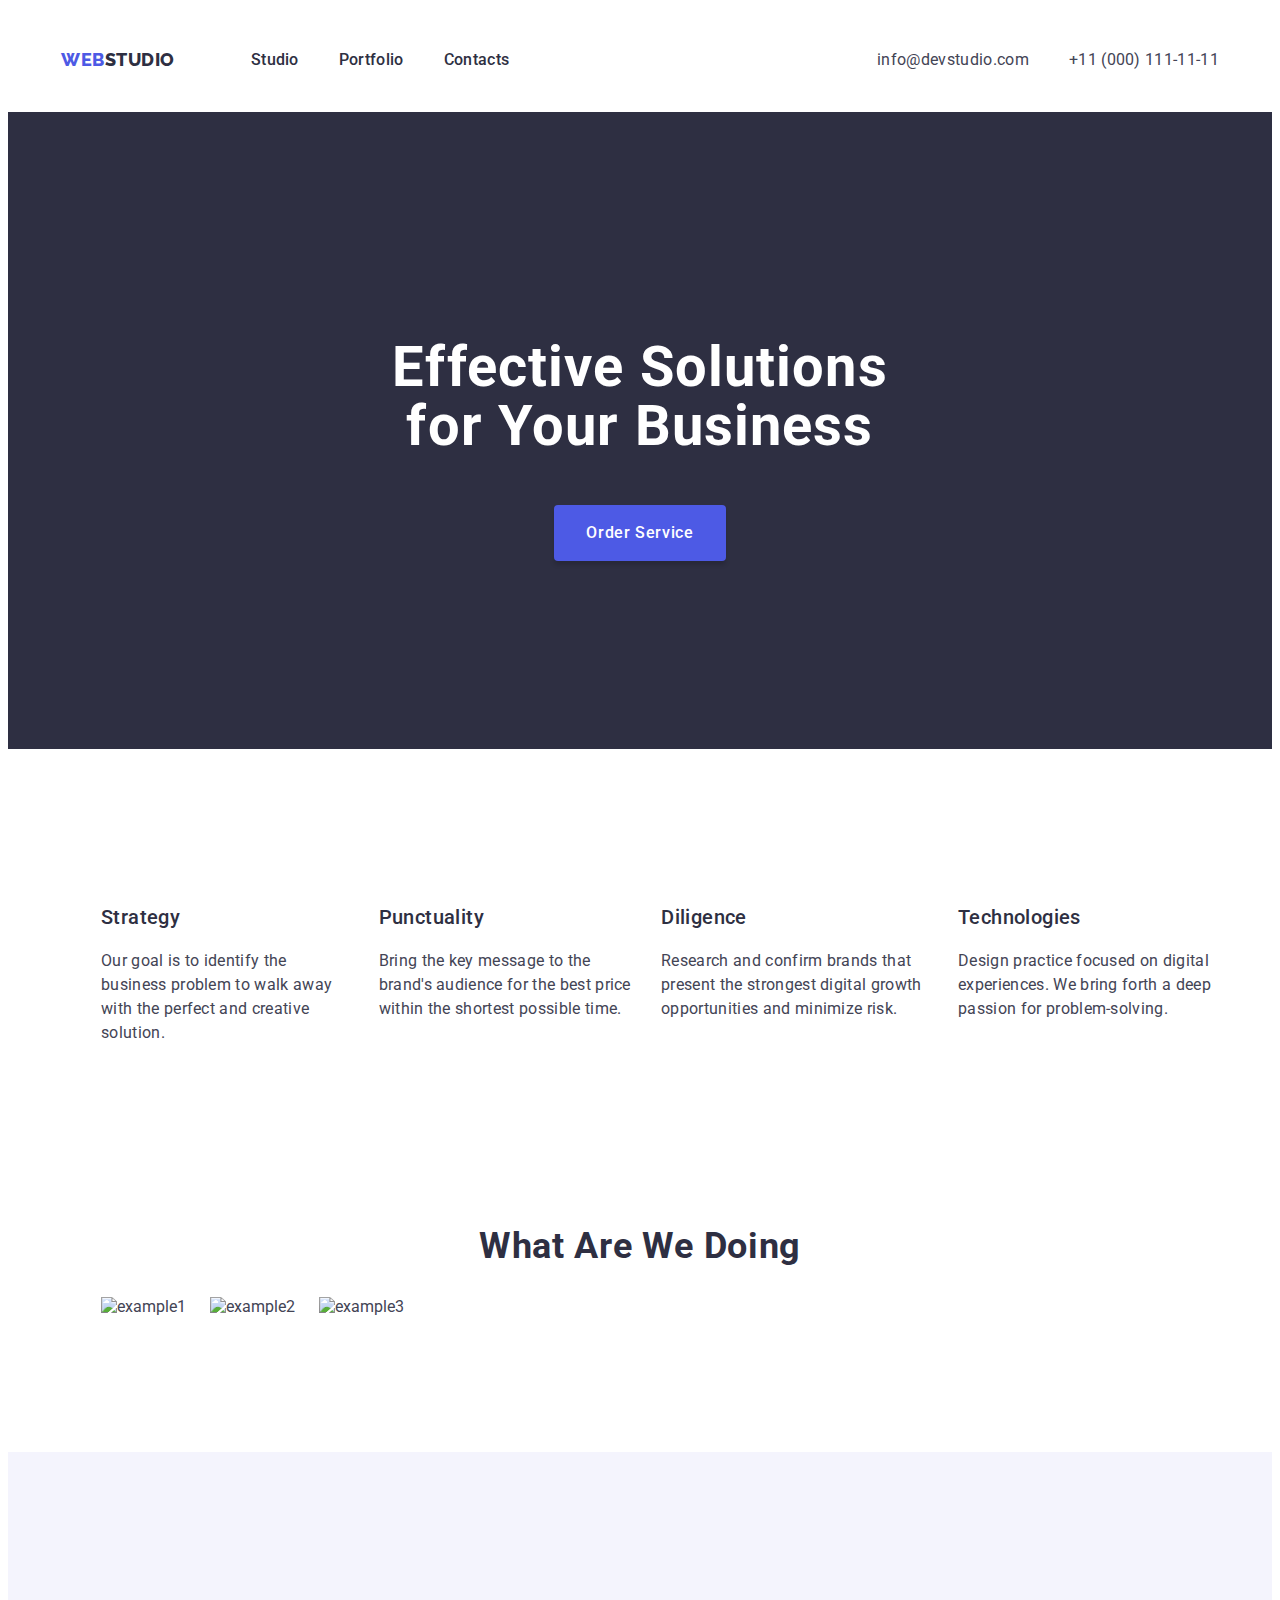
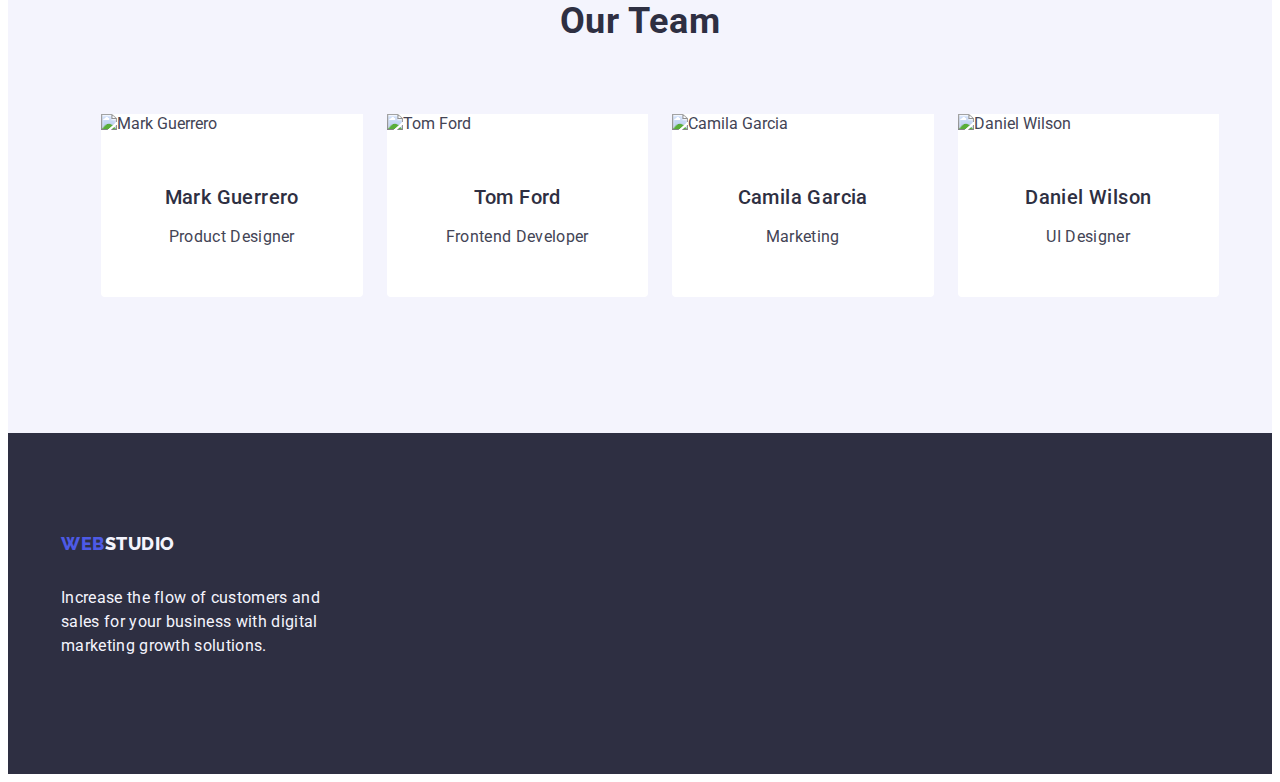
==== index.html @ dcbc28d4 "upd" ====
<!DOCTYPE html>
<html lang="en">
  <head>
    <meta charset="UTF-8" />
    <meta http-equiv="X-UA-Compatible" content="IE=edge" />
    <meta name="viewport" content="width=device-width, initial-scale=1.0" />
    <title>WebStudio</title>
    <link rel="preconnect" href="https://fonts.googleapis.com" />
    <link rel="preconnect" href="https://fonts.gstatic.com" crossorigin />
    <link
      href="https://fonts.googleapis.com/css2?family=Raleway:wght@800&family=Roboto:wght@400;500;700;900&display=swap"
      rel="stylesheet"
    />
     <link
      rel="stylesheet"
      href="https://cdnjs.cloudflare.com/ajax/libs/modern-normalize/1.1.0/modern-normalize.min.css"
      integrity="sha512-wpPYUAdjBVSE4KJnH1VR1HeZfpl1ub8YT/NKx4PuQ5NmX2tKuGu6U/JRp5y+Y8XG2tV+wKQpNHVUX03MfMFn9Q=="
      crossorigin="anonymous"
      referrerpolicy="no-referrer" />
    <link rel="stylesheet" href="./css/styles.css" />
  </head>
  <body>
    <!-- Header section -->
    <header class="header">
      <div class="header-container container">
        <nav class="nav-container">
          <a href="./index.html" class="link-logo link"
            >Web<span class="link-title-primary">Studio</span></a
          >
          <ul class="list">
            <li><a href="./index.html" class="nav-item link">Studio</a></li>
            <li>
              <a href="./portfolio.html" class="nav-item link">Portfolio</a>
            </li>
            <li><a href="" class="nav-item link">Contacts</a></li>
          </ul>
        </nav>
        <address class="contact-info">
          <ul class="contact-container list">
            <li>
              <a href="mailto:info@devstudio.com" class="contact link"
                >info@devstudio.com</a
              >
            </li>
            <li>
              <a href="tel:+110001111111" class="contact link"
                >+11 (000) 111-11-11</a
              >
            </li>
          </ul>
        </address>
      </div>
    </header>
    <!-- Main -->
    <main>
      <!-- Hero section -->
      <section class="hero-section section">
        <div class="container">
          <h1 class="main-title">Effective Solutions for Your Business</h1>
          <button type="button" class="order-button">Order Service</button>
        </div>
      </section>
      <!-- Services section -->
      <section class="services-section">
        <div class="container">
          <h2 hidden class="hidden-title">Services</h2>
        <ul class="list-services list">
          <li>
            <h3 class="serv-title">Strategy</h3>
            <p class="serv-desc">
              Our goal is to identify the business problem to walk away with the
              perfect and creative solution.
            </p>
          </li>
          <li>
            <h3 class="serv-title">Punctuality</h3>
            <p class="serv-desc">
              Bring the key message to the brand's audience for the best price
              within the shortest possible time.
            </p>
          </li>
          <li>
            <h3 class="serv-title">Diligence</h3>
            <p class="serv-desc">
              Research and confirm brands that present the strongest digital
              growth opportunities and minimize risk.
            </p>
          </li>
          <li>
            <h3 class="serv-title">Technologies</h3>
            <p class="serv-desc">
              Design practice focused on digital experiences. We bring forth a
              deep passion for problem-solving.
            </p>
          </li>
        </ul>
        </div>
      </section>
      <!-- Services examples -->
      <section class="examples-section">
        <div class="container">
          <h2 class="title-examples">What are we doing</h2>
        <ul class="list-examples list">
          <li>
            <img src="./images/img1.jpg" alt="example1" width="360" />
          </li>
          <li>
            <img src="./images/img2.jpg" alt="example2" width="360" />
          </li>
          <li>
            <img src="./images/img3.jpg" alt="example3" width="360" />
          </li>
        </ul>
        </div>
      </section>
      <!-- Team -->
      <section class="team-section">
        <div class="container">
          <h2 class="title-team">Our Team</h2>
        <ul class="list-team list">
          <li class="team-frame">
            <img src="./images/team-1.jpg" alt="Mark Guerrero" width="264" />
            <div class="emp-desc">
              <h3 class="employee-name">Mark Guerrero</h3>
            <p class="duty">Product Designer</p>
            </div>
          </li>
          <li class="team-frame">
            <img src="./images/team-2.jpg" alt="Tom Ford" width="264" />
            <div class="emp-desc">
              <h3 class="employee-name">Tom Ford</h3>
            <p class="duty">Frontend Developer</p>
            </div>
          </li>
          <li class="team-frame">
            <img src="./images/team3.jpg" alt="Camila Garcia" width="264" />
            <div class="emp-desc">
              <h3 class="employee-name">Camila Garcia</h3>
            <p class="duty">Marketing</p>
            </div>
          </li>
          <li class="team-frame">
            <img src="./images/team4.jpg" alt="Daniel Wilson" width="264" />
            <div class="emp-desc">
              <h3 class="employee-name">Daniel Wilson</h3>
            <p class="duty">UI Designer</p>
            </div>
          </li>
        </ul>
        </div>
        
      </section>
    </main>
    <!-- Footer -->
    <footer class="footer">
      <div class="container">
        <a href="./index.html" class="link-logo link footer-link"
        >Web<span class="link-title-secondary">Studio</span></a
      >
      <p class="footer-text">
        Increase the flow of customers and sales for your business with digital
        marketing growth solutions.
      </p>
      </div>
    </footer>
  </body>
</html>
---- css/styles.css ----
:root {
    --color-iris: #4d5ae5;
    --color-ocean: #404bbf;
    --color-navy-blue: #2e2f42;
    --color-green: #31d0aa;
    --color-slate: #434455;
    --color-light-slate: #8e8f99;
    --color-cornflower: #e7e9fc;
    --color-cloud: #f4f4fd;
    --color-navy-blue-modal: #2e2f42;
    --color-grey: #2e2f42;
    --color-white: #ffffff;
    --color-dairy: #fcfcfc;
}

body {
    font-size: 16px;
    font-family: "Roboto", sans-serif;
    background-color: var(--color-white);
    color: var(--color-slate);
}
.container{
    max-width: 1158px;
    margin: 0 auto;
    padding: 0 15px;
}
/* Header section */

.header {
    background-color: var(--color-white);
}
.header-container{
    display: flex;
    align-items: center;
}
.nav-container{
    display: flex;
    justify-content: center;
    align-items: center;
    margin-right: auto;
}
.nav-container .list{
    gap: 40px;
    display: flex;
    padding: 24px 0;
}
.contact-container{
    gap: 40px;
    display: flex;
}
/* Logo */
.link-logo {
    font-family: "Raleway", sans-serif;
    font-weight: 800;
    font-size: 18px;
    line-height: 1.17;
    letter-spacing: 0.03em;
    text-transform: uppercase;
    text-decoration: none;
    color: var(--color-iris);
    margin-right: 76px;
}

.link-title-primary {
    color: var(--color-navy-blue);
}

/* Navigation */

.list {
    list-style: none;
}
.nav-item {
    font-weight: 500;
    font-size: 16px;
    line-height: 1.5;
    letter-spacing: 0.02em;
    color: var(--color-navy-blue);
}
.link{
    text-decoration: none;    
}    
.link:hover, .link:focus {
    color: var(--color-ocean);
}

/* Contacts */

.contact-info {
    font-style: normal;
}

.contact {
    font-weight: 400;
    text-decoration: none;
    line-height: 1.5;
    letter-spacing: 0.02em;
    color: var(--color-slate);
}

.contact:hover {
    color: var(--color-ocean);
}

.contact:focus {
    color: var(--color-ocean);
}

/* Hero section  */
.section{

}
.hero-section {
    background-color: var(--color-navy-blue);
    padding: 188px 0;
    display: flex;
}

.order-button {
    font-family: "Roboto", sans-serif;
    font-weight: 500;
    font-size: 16px;
    line-height: 1.5;
    letter-spacing: 0.04em;
    background: var(--color-iris);
    box-shadow: 0px 4px 4px rgba(0, 0, 0, 0.15);
    border-radius: 4px;
    color: var(--color-white);
    display: block;
    min-width: 169px;
    height: 56px;
    border: none;
    padding: 16px 32px;
    margin-right: auto;
    margin-left: auto;
}

.order-button:hover, .order-button:focus{
    background: var(--color-ocean);
    box-shadow: 0px 4px 4px rgba(0, 0, 0, 0.15);
}

.main-title {
    font-weight: 700;
    font-size: 56px;
    line-height: 1.07;
    letter-spacing: 0.02em;
    color: var(--color-white);
    text-align: center;
    max-width: 496px;
    margin-bottom: 48px;
    text-align: center;
}

/* Services */
.hidden-title{
    position: absolute;
    width: 1px;
    height: 1px;
    margin: -1px;
    border: 0;
    padding: 0;
    white-space: nowrap;
    clip-path: inset(100%);
    clip: rect(0 0 0 0);
    overflow: hidden;
}
.list-services {
    list-style: none;
    display: flex;
    gap: 24px;
}

.serv-desc {
    font-weight: 400;
    font-size: 16px;
    line-height: 1.5;
    letter-spacing: 0.02em;
    color: var(--color-slate);
}

.serv-title {
    font-weight: 500;
    font-size: 20px;
    line-height: 1.2;
    letter-spacing: 0.02em;
    color: var(--color-navy-blue);
}

/* Services example */

.list-examples {
    list-style: none;
    display: flex;
    gap: 24px;
}
.services-section{
    padding: 120px 0;
}
.title-examples {
    font-weight: 700;
    font-size: 36px;
    line-height: 1.11;
    letter-spacing: 0.02em;
    text-transform: capitalize;
    color: var(--color-navy-blue);
    text-align: center;
}
.examples-section{
    padding-bottom: 120px;
}
/* Team */

.team-section {
    background-color: var(--color-cloud);
    padding: 120px 0;
}

.title-team {
    font-weight: 700;
    font-size: 36px;
    line-height: 1.11;
    letter-spacing: 0.02em;
    text-transform: capitalize;
    color: var(--color-navy-blue);
    text-align: center;
    margin-bottom: 72px;
}
.emp-desc {
    padding: 32px 16px;
}
.employee-name {
    font-weight: 500;
    font-size: 20px;
    line-height: 1.2;
    letter-spacing: 0.02em;
    color: var(--color-navy-blue);
    text-align: center;
    margin-bottom: 8px;
}

.duty {
    font-weight: 400;
    font-size: 16px;
    line-height: 1.5;
    letter-spacing: 0.02em;
    color: var(--color-slate);
    text-align: center;
}

.list-team {
    list-style: none;
    display: flex;
    gap: 24px;
}

.team-frame {
    background-color: var(--color-white);
    flex-basis: calc((100% - 3 * 24px) / 4);
    border-radius: 0 0 4px 4px;
}

/* Footer */

.footer {
    background-color: var(--color-navy-blue);
    padding: 100px 0;
}

.link-title-secondary {
    color: var(--color-cloud);
}

.footer-text {
    font-size: 16px;
    line-height: 1.5;
    letter-spacing: 0.02em;
    color: var(--color-cloud);
    width: 264px;
}
.footer-link{
    display: inline-block;
    margin-bottom: 16px;
    margin-right: 0;
}
/* Portfolio */

/* Buttons */
.filter-button {
    font-family: "Roboto", sans-serif;
    background-color: var(--color-cloud);
    font-weight: 500;
    font-size: 16px;
    line-height: 1.5;
    letter-spacing: 0.04em;
    color: var(--color-iris);
    cursor: pointer;
}

.filter-button:hover, .filter-button:focus {
    background: var(--color-ocean);
    box-shadow: 0px 4px 4px rgba(0, 0, 0, 0.15);
    color: var(--color-white);
}

/* Examples portfolio */


.serv-ex-title {
    font-weight: 500;
    font-size: 20px;
    line-height: 1.2;
    letter-spacing: 0.02em;
    color: var(--color-navy-blue);
}

.serv-ex-desc {
    font-weight: 400;
    font-size: 16px;
    line-height: 1.5;
    letter-spacing: 0.02em;
    color: var(--color-slate);
}

.link-project {
    text-decoration: none;
}
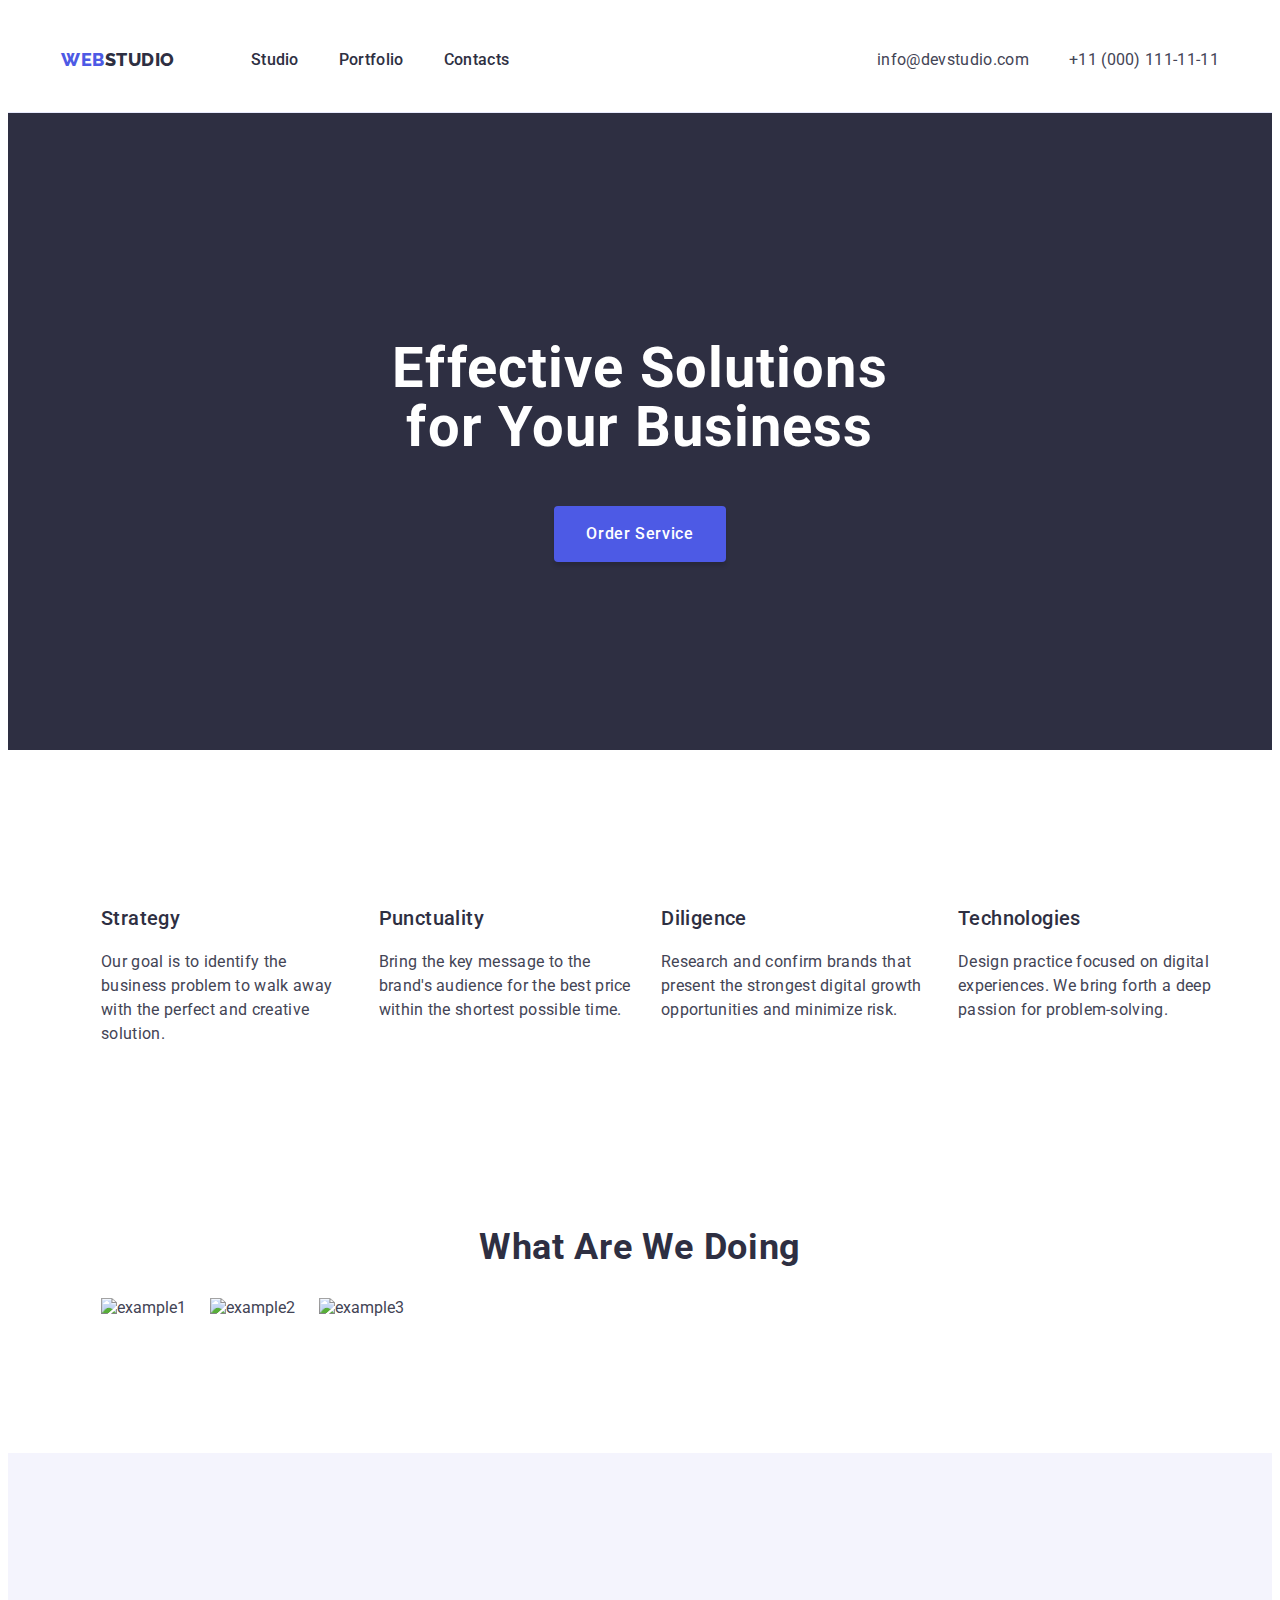
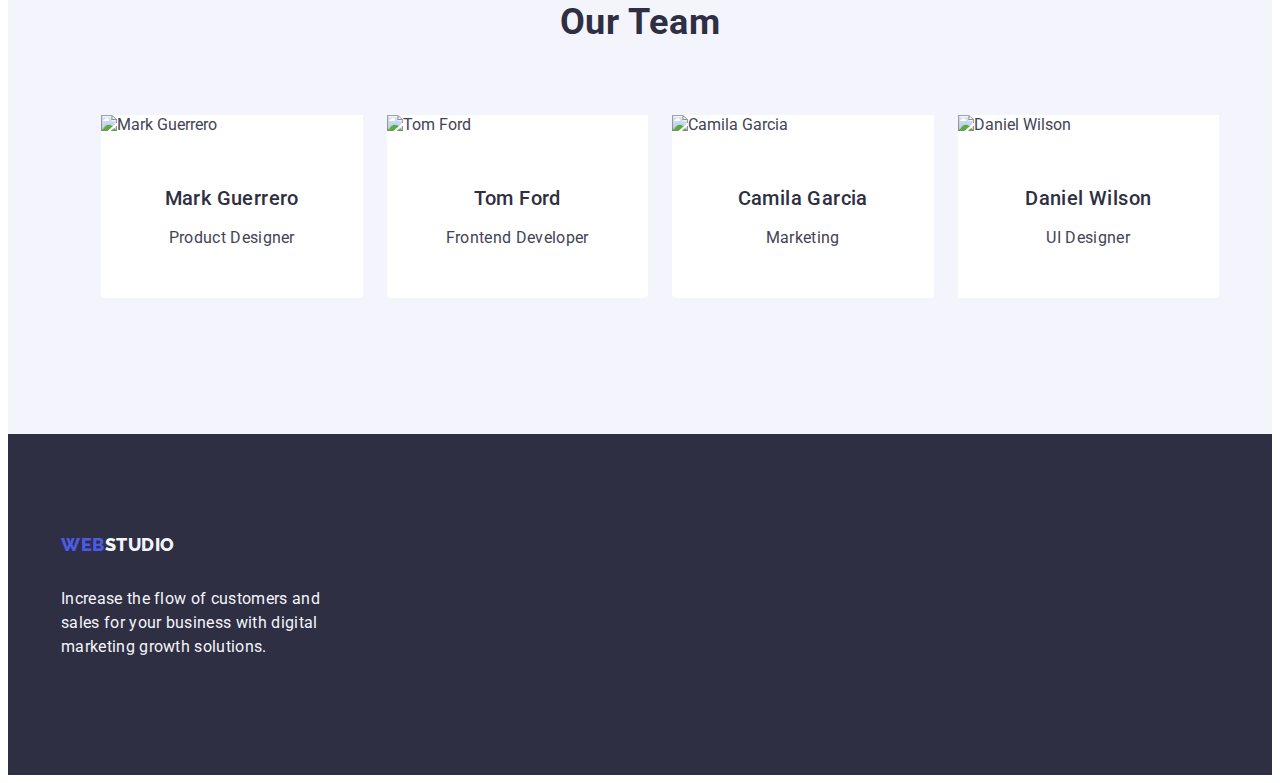
==== commit 02beb67f: "upd" ====
--- a/index.html
+++ b/index.html
@@ -11,12 +11,13 @@
       href="https://fonts.googleapis.com/css2?family=Raleway:wght@800&family=Roboto:wght@400;500;700;900&display=swap"
       rel="stylesheet"
     />
-     <link
+    <link
       rel="stylesheet"
       href="https://cdnjs.cloudflare.com/ajax/libs/modern-normalize/1.1.0/modern-normalize.min.css"
       integrity="sha512-wpPYUAdjBVSE4KJnH1VR1HeZfpl1ub8YT/NKx4PuQ5NmX2tKuGu6U/JRp5y+Y8XG2tV+wKQpNHVUX03MfMFn9Q=="
       crossorigin="anonymous"
-      referrerpolicy="no-referrer" />
+      referrerpolicy="no-referrer"
+    />
     <link rel="stylesheet" href="./css/styles.css" />
   </head>
   <body>
@@ -64,103 +65,102 @@
       <section class="services-section">
         <div class="container">
           <h2 hidden class="hidden-title">Services</h2>
-        <ul class="list-services list">
-          <li>
-            <h3 class="serv-title">Strategy</h3>
-            <p class="serv-desc">
-              Our goal is to identify the business problem to walk away with the
-              perfect and creative solution.
-            </p>
-          </li>
-          <li>
-            <h3 class="serv-title">Punctuality</h3>
-            <p class="serv-desc">
-              Bring the key message to the brand's audience for the best price
-              within the shortest possible time.
-            </p>
-          </li>
-          <li>
-            <h3 class="serv-title">Diligence</h3>
-            <p class="serv-desc">
-              Research and confirm brands that present the strongest digital
-              growth opportunities and minimize risk.
-            </p>
-          </li>
-          <li>
-            <h3 class="serv-title">Technologies</h3>
-            <p class="serv-desc">
-              Design practice focused on digital experiences. We bring forth a
-              deep passion for problem-solving.
-            </p>
-          </li>
-        </ul>
+          <ul class="list-services list">
+            <li>
+              <h3 class="serv-title">Strategy</h3>
+              <p class="serv-desc">
+                Our goal is to identify the business problem to walk away with
+                the perfect and creative solution.
+              </p>
+            </li>
+            <li>
+              <h3 class="serv-title">Punctuality</h3>
+              <p class="serv-desc">
+                Bring the key message to the brand's audience for the best price
+                within the shortest possible time.
+              </p>
+            </li>
+            <li>
+              <h3 class="serv-title">Diligence</h3>
+              <p class="serv-desc">
+                Research and confirm brands that present the strongest digital
+                growth opportunities and minimize risk.
+              </p>
+            </li>
+            <li>
+              <h3 class="serv-title">Technologies</h3>
+              <p class="serv-desc">
+                Design practice focused on digital experiences. We bring forth a
+                deep passion for problem-solving.
+              </p>
+            </li>
+          </ul>
         </div>
       </section>
       <!-- Services examples -->
       <section class="examples-section">
         <div class="container">
           <h2 class="title-examples">What are we doing</h2>
-        <ul class="list-examples list">
-          <li>
-            <img src="./images/img1.jpg" alt="example1" width="360" />
-          </li>
-          <li>
-            <img src="./images/img2.jpg" alt="example2" width="360" />
-          </li>
-          <li>
-            <img src="./images/img3.jpg" alt="example3" width="360" />
-          </li>
-        </ul>
+          <ul class="list-examples list">
+            <li>
+              <img src="./images/img1.jpg" alt="example1" width="360" />
+            </li>
+            <li>
+              <img src="./images/img2.jpg" alt="example2" width="360" />
+            </li>
+            <li>
+              <img src="./images/img3.jpg" alt="example3" width="360" />
+            </li>
+          </ul>
         </div>
       </section>
       <!-- Team -->
       <section class="team-section">
         <div class="container">
           <h2 class="title-team">Our Team</h2>
-        <ul class="list-team list">
-          <li class="team-frame">
-            <img src="./images/team-1.jpg" alt="Mark Guerrero" width="264" />
-            <div class="emp-desc">
-              <h3 class="employee-name">Mark Guerrero</h3>
-            <p class="duty">Product Designer</p>
-            </div>
-          </li>
-          <li class="team-frame">
-            <img src="./images/team-2.jpg" alt="Tom Ford" width="264" />
-            <div class="emp-desc">
-              <h3 class="employee-name">Tom Ford</h3>
-            <p class="duty">Frontend Developer</p>
-            </div>
-          </li>
-          <li class="team-frame">
-            <img src="./images/team3.jpg" alt="Camila Garcia" width="264" />
-            <div class="emp-desc">
-              <h3 class="employee-name">Camila Garcia</h3>
-            <p class="duty">Marketing</p>
-            </div>
-          </li>
-          <li class="team-frame">
-            <img src="./images/team4.jpg" alt="Daniel Wilson" width="264" />
-            <div class="emp-desc">
-              <h3 class="employee-name">Daniel Wilson</h3>
-            <p class="duty">UI Designer</p>
-            </div>
-          </li>
-        </ul>
+          <ul class="list-team list">
+            <li class="team-frame">
+              <img src="./images/team-1.jpg" alt="Mark Guerrero" width="264" />
+              <div class="emp-desc">
+                <h3 class="employee-name">Mark Guerrero</h3>
+                <p class="duty">Product Designer</p>
+              </div>
+            </li>
+            <li class="team-frame">
+              <img src="./images/team-2.jpg" alt="Tom Ford" width="264" />
+              <div class="emp-desc">
+                <h3 class="employee-name">Tom Ford</h3>
+                <p class="duty">Frontend Developer</p>
+              </div>
+            </li>
+            <li class="team-frame">
+              <img src="./images/team3.jpg" alt="Camila Garcia" width="264" />
+              <div class="emp-desc">
+                <h3 class="employee-name">Camila Garcia</h3>
+                <p class="duty">Marketing</p>
+              </div>
+            </li>
+            <li class="team-frame">
+              <img src="./images/team4.jpg" alt="Daniel Wilson" width="264" />
+              <div class="emp-desc">
+                <h3 class="employee-name">Daniel Wilson</h3>
+                <p class="duty">UI Designer</p>
+              </div>
+            </li>
+          </ul>
         </div>
-        
       </section>
     </main>
     <!-- Footer -->
     <footer class="footer">
       <div class="container">
         <a href="./index.html" class="link-logo link footer-link"
-        >Web<span class="link-title-secondary">Studio</span></a
-      >
-      <p class="footer-text">
-        Increase the flow of customers and sales for your business with digital
-        marketing growth solutions.
-      </p>
+          >Web<span class="link-title-secondary">Studio</span></a
+        >
+        <p class="footer-text">
+          Increase the flow of customers and sales for your business with
+          digital marketing growth solutions.
+        </p>
       </div>
     </footer>
   </body>
--- a/css/styles.css
+++ b/css/styles.css
@@ -28,6 +28,7 @@
 
 .header {
     background-color: var(--color-white);
+    border-bottom: 1px solid var(--color-cornflower);
 }
 .header-container{
     display: flex;
@@ -285,6 +286,13 @@
 }
 /* Portfolio */
 
+.list-filter{
+    display: flex;
+    justify-content: center;
+    gap: 24px;
+    margin-bottom: 72px;
+}
+
 /* Buttons */
 .filter-button {
     font-family: "Roboto", sans-serif;
@@ -294,7 +302,9 @@
     line-height: 1.5;
     letter-spacing: 0.04em;
     color: var(--color-iris);
-    cursor: pointer;
+    padding: 12px 24px;
+    border: 1px solid var(--color-cornflower);
+    border-radius: 4px;
 }
 
 .filter-button:hover, .filter-button:focus {
@@ -304,7 +314,12 @@
 }
 
 /* Examples portfolio */
-
+.list-examples-d{
+    display: flex;
+    flex-wrap: wrap;
+    column-gap: 24px;
+    row-gap: 48px;
+}
 
 .serv-ex-title {
     font-weight: 500;
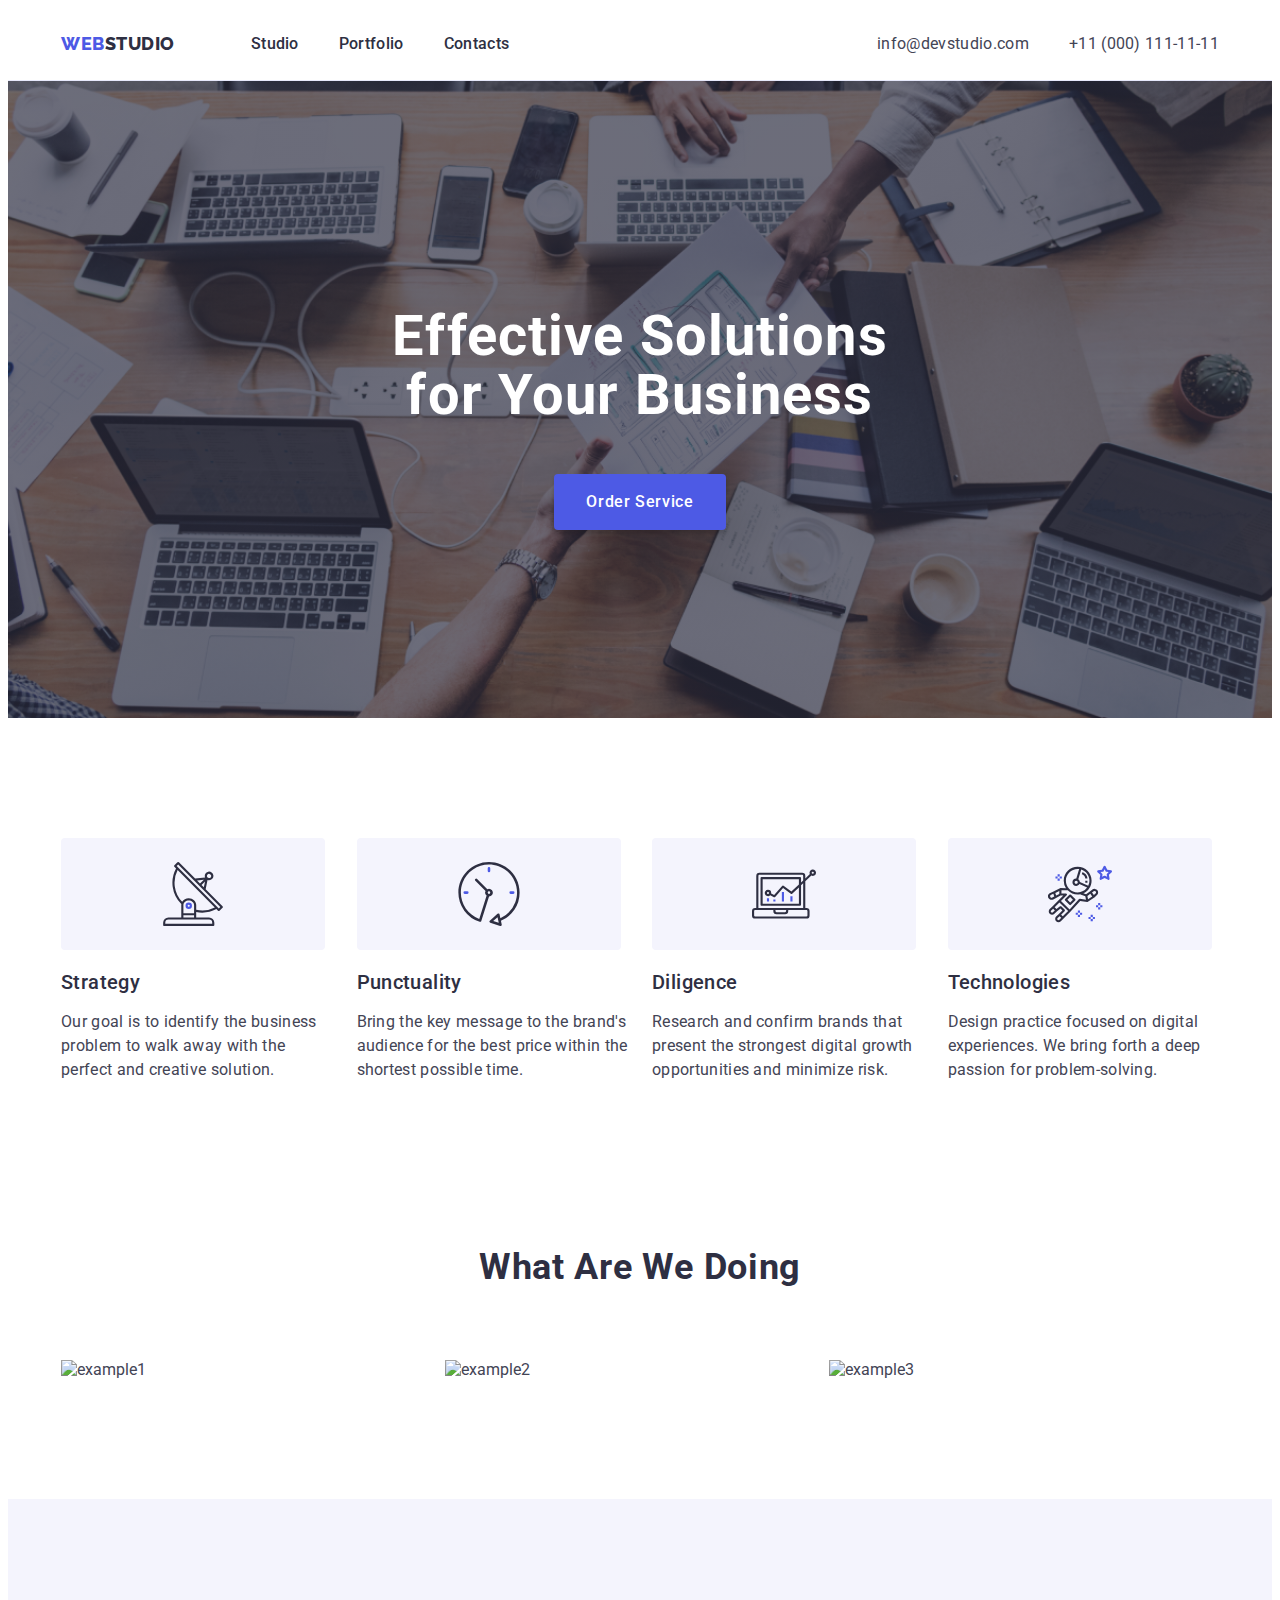
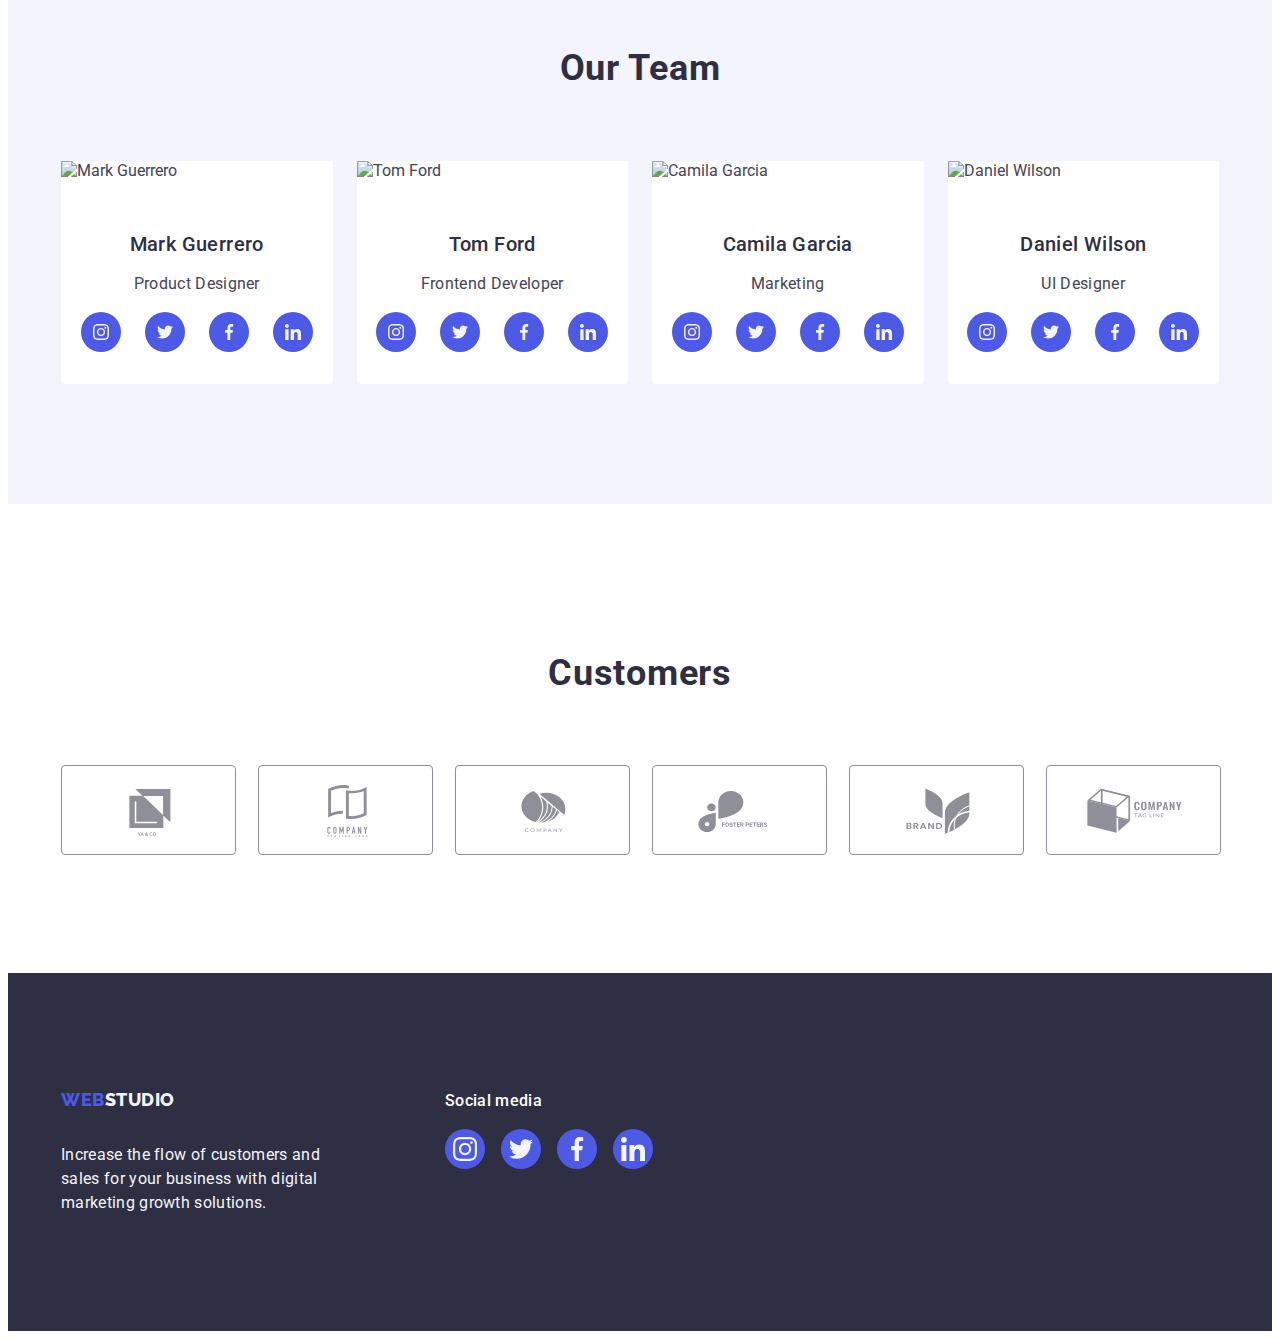
==== commit a75ca186: "updated hm4" ====
--- a/index.html
+++ b/index.html
@@ -65,29 +65,49 @@
       <section class="services-section">
         <div class="container">
           <h2 hidden class="hidden-title">Services</h2>
-          <ul class="list-services list">
-            <li>
+          <ul class="list-services list" style="padding-left: 0">
+            <li class="list-service-item lst">
+              <div class="icons-cont">
+                <svg class="serv-icon" width="64" height="64">
+                  <use href="./images/icons.svg#icon-antenna"></use>
+                </svg>
+              </div>
               <h3 class="serv-title">Strategy</h3>
               <p class="serv-desc">
                 Our goal is to identify the business problem to walk away with
                 the perfect and creative solution.
               </p>
             </li>
-            <li>
+            <li class="list-service-item lst">
+              <div class="icons-cont">
+                <svg class="serv-icon" width="64" height="64">
+                  <use href="./images/icons.svg#icon-clock"></use>
+                </svg>
+              </div>
               <h3 class="serv-title">Punctuality</h3>
               <p class="serv-desc">
                 Bring the key message to the brand's audience for the best price
                 within the shortest possible time.
               </p>
             </li>
-            <li>
+            <li class="list-service-item lst">
+              <div class="icons-cont">
+                <svg class="serv-icon" width="64" height="64">
+                  <use href="./images/icons.svg#icon-diagram"></use>
+                </svg>
+              </div>
               <h3 class="serv-title">Diligence</h3>
               <p class="serv-desc">
                 Research and confirm brands that present the strongest digital
                 growth opportunities and minimize risk.
               </p>
             </li>
-            <li>
+            <li class="list-service-item lst">
+              <div class="icons-cont">
+                <svg class="serv-icon" width="64" height="64">
+                  <use href="./images/icons.svg#icon-astronaut"></use>
+                </svg>
+              </div>
               <h3 class="serv-title">Technologies</h3>
               <p class="serv-desc">
                 Design practice focused on digital experiences. We bring forth a
@@ -102,13 +122,13 @@
         <div class="container">
           <h2 class="title-examples">What are we doing</h2>
           <ul class="list-examples list">
-            <li>
+            <li class="list-ex-item-d">
               <img src="./images/img1.jpg" alt="example1" width="360" />
             </li>
-            <li>
+            <li class="list-ex-item-d">
               <img src="./images/img2.jpg" alt="example2" width="360" />
             </li>
-            <li>
+            <li class="list-ex-item-d">
               <img src="./images/img3.jpg" alt="example3" width="360" />
             </li>
           </ul>
@@ -124,43 +144,265 @@
               <div class="emp-desc">
                 <h3 class="employee-name">Mark Guerrero</h3>
                 <p class="duty">Product Designer</p>
+                <ul class="socials list">
+                  <li class="socials-item">
+                    <a
+                      href=""
+                      class="socials-link link"
+                      target="_blank"
+                      rel="noopener noreferrer"
+                      aria-label="icon"
+                    >
+                      <svg class="socials-icon" width="16" height="16">
+                        <use href="./images/icons.svg#icon-instagram"></use>
+                      </svg>
+                    </a>
+                  </li>
+                  <li class="socials-item">
+                    <a
+                      href=""
+                      class="socials-link link"
+                      target="_blank"
+                      rel="noopener noreferrer"
+                      aria-label="icon"
+                    >
+                      <svg class="socials-icon" width="16" height="16">
+                        <use href="./images/icons.svg#icon-twitter"></use>
+                      </svg>
+                    </a>
+                  </li>
+                  <li class="socials-item">
+                    <a
+                      href=""
+                      class="socials-link link"
+                      target="_blank"
+                      rel="noopener noreferrer"
+                      aria-label="icon"
+                    >
+                      <svg class="socials-icon" width="16" height="16">
+                        <use href="./images/icons.svg#icon-facebook"></use>
+                      </svg>
+                    </a>
+                  </li>
+                  <li class="socials-item">
+                    <a
+                      href=""
+                      class="socials-link link"
+                      target="_blank"
+                      rel="noopener noreferrer"
+                      aria-label="icon"
+                    >
+                      <svg class="socials-icon" width="16" height="16">
+                        <use href="./images/icons.svg#icon-linkedin"></use>
+                      </svg>
+                    </a>
+                  </li>
+                </ul>
               </div>
             </li>
             <li class="team-frame">
               <img src="./images/team-2.jpg" alt="Tom Ford" width="264" />
               <div class="emp-desc">
                 <h3 class="employee-name">Tom Ford</h3>
-                <p class="duty">Frontend Developer</p>
+                <p class="duty">Frontend Developer</p><ul class="socials list">
+                  <li class="socials-item">
+                    <a href="" class="socials-link link" target="_blank" rel="noopener noreferrer" aria-label="icon">
+                      <svg class="socials-icon" width="16" height="16">
+                        <use href="./images/icons.svg#icon-instagram"></use>
+                      </svg>
+                    </a>
+                  </li>
+                  <li class="socials-item">
+                    <a href="" class="socials-link link" target="_blank" rel="noopener noreferrer" aria-label="icon">
+                      <svg class="socials-icon" width="16" height="16">
+                        <use href="./images/icons.svg#icon-twitter"></use>
+                      </svg>
+                    </a>
+                  </li>
+                  <li class="socials-item">
+                    <a href="" class="socials-link link" target="_blank" rel="noopener noreferrer" aria-label="icon">
+                      <svg class="socials-icon" width="16" height="16">
+                        <use href="./images/icons.svg#icon-facebook"></use>
+                      </svg>
+                    </a>
+                  </li>
+                  <li class="socials-item">
+                    <a href="" class="socials-link link" target="_blank" rel="noopener noreferrer" aria-label="icon">
+                      <svg class="socials-icon" width="16" height="16">
+                        <use href="./images/icons.svg#icon-linkedin"></use>
+                      </svg>
+                    </a>
+                  </li>
+                </ul>
               </div>
             </li>
             <li class="team-frame">
               <img src="./images/team3.jpg" alt="Camila Garcia" width="264" />
               <div class="emp-desc">
                 <h3 class="employee-name">Camila Garcia</h3>
-                <p class="duty">Marketing</p>
+                <p class="duty">Marketing</p><ul class="socials list">
+                  <li class="socials-item">
+                    <a href="" class="socials-link link" target="_blank" rel="noopener noreferrer" aria-label="icon">
+                      <svg class="socials-icon" width="16" height="16">
+                        <use href="./images/icons.svg#icon-instagram"></use>
+                      </svg>
+                    </a>
+                  </li>
+                  <li class="socials-item">
+                    <a href="" class="socials-link link" target="_blank" rel="noopener noreferrer" aria-label="icon">
+                      <svg class="socials-icon" width="16" height="16">
+                        <use href="./images/icons.svg#icon-twitter"></use>
+                      </svg>
+                    </a>
+                  </li>
+                  <li class="socials-item">
+                    <a href="" class="socials-link link" target="_blank" rel="noopener noreferrer" aria-label="icon">
+                      <svg class="socials-icon" width="16" height="16">
+                        <use href="./images/icons.svg#icon-facebook"></use>
+                      </svg>
+                    </a>
+                  </li>
+                  <li class="socials-item">
+                    <a href="" class="socials-link link" target="_blank" rel="noopener noreferrer" aria-label="icon">
+                      <svg class="socials-icon" width="16" height="16">
+                        <use href="./images/icons.svg#icon-linkedin"></use>
+                      </svg>
+                    </a>
+                  </li>
+                </ul>
               </div>
             </li>
             <li class="team-frame">
               <img src="./images/team4.jpg" alt="Daniel Wilson" width="264" />
               <div class="emp-desc">
                 <h3 class="employee-name">Daniel Wilson</h3>
-                <p class="duty">UI Designer</p>
-              </div>
+                <p class="duty">UI Designer</p><ul class="socials list">
+                  <li class="socials-item">
+                    <a href="" class="socials-link link" target="_blank" rel="noopener noreferrer" aria-label="icon">
+                      <svg class="socials-icon" width="16" height="16">
+                        <use href="./images/icons.svg#icon-instagram"></use>
+                      </svg>
+                    </a>
+                  </li>
+                  <li class="socials-item">
+                    <a href="" class="socials-link link" target="_blank" rel="noopener noreferrer" aria-label="icon">
+                      <svg class="socials-icon" width="16" height="16">
+                        <use href="./images/icons.svg#icon-twitter"></use>
+                      </svg>
+                    </a>
+                  </li>
+                  <li class="socials-item">
+                    <a href="" class="socials-link link" target="_blank" rel="noopener noreferrer" aria-label="icon">
+                      <svg class="socials-icon" width="16" height="16">
+                        <use href="./images/icons.svg#icon-facebook"></use>
+                      </svg>
+                    </a>
+                  </li>
+                  <li class="socials-item">
+                    <a href="" class="socials-link link" target="_blank" rel="noopener noreferrer" aria-label="icon">
+                      <svg class="socials-icon" width="16" height="16">
+                        <use href="./images/icons.svg#icon-linkedin"></use>
+                      </svg>
+                    </a>
+                  </li>
+                </ul>
+              </div>
+            </li>
+          </ul>
+        </div>
+      </section>
+      <section class="customers">
+        <div class="cust-container container">
+          <h2 class="cust-title">Customers</h2>
+          <ul class="cust-list list">
+            <li class="cust-item">
+              <a href="" class="cust-link link">
+                <svg class="cust-logo" width="104" height="56">
+                  <use href="./images/icons.svg#icon-company1"></use>
+                </svg>
+              </a>
+            </li>
+            <li class="cust-item">
+              <a href="" class="cust-link link">
+                <svg class="cust-logo" width="104" height="56">
+                  <use href="./images/icons.svg#icon-company2"></use>
+                </svg>
+              </a>
+            </li>
+            <li class="cust-item">
+              <a href="" class="cust-link link">
+                <svg class="cust-logo" width="104" height="56">
+                  <use href="./images/icons.svg#icon-company3"></use>
+                </svg>
+              </a>
+            </li>
+            <li class="cust-item">
+              <a href="" class="cust-link link">
+                <svg class="cust-logo" width="104" height="56">
+                  <use href="./images/icons.svg#icon-company4"></use>
+                </svg>
+              </a>
+            </li>
+            <li class="cust-item">
+              <a href="" class="cust-link link">
+                <svg class="cust-logo" width="104" height="56">
+                  <use href="./images/icons.svg#icon-company5"></use>
+                </svg>
+              </a>
+            </li>
+            <li class="cust-item">
+              <a href="" class="cust-link link">
+                <svg class="cust-logo" width="104" height="56">
+                  <use href="./images/icons.svg#icon-company6"></use>
+                </svg>
+              </a>
             </li>
           </ul>
         </div>
       </section>
     </main>
     <!-- Footer -->
-    <footer class="footer">
-      <div class="container">
-        <a href="./index.html" class="link-logo link footer-link"
-          >Web<span class="link-title-secondary">Studio</span></a
-        >
-        <p class="footer-text">
-          Increase the flow of customers and sales for your business with
-          digital marketing growth solutions.
-        </p>
+<footer class="footer">
+      <div class="footer-container container">
+        <div class="footer-container-info">
+          <a href="./index.html" class="link-logo footer-link link">Web<span class="link-title-secondary">Studio</span></a>
+          <p class="footer-text">
+            Increase the flow of customers and sales for your business with digital marketing growth solutions.
+          </p>
+        </div>
+        <div class="footer-socials-links">
+          <p class="soc-media">Social media</p>
+          <ul class="footer-soc-list list">
+            <li class="footer-soc-item">
+              <a href="" class="footer-soc-link link">
+                <svg class="footer-icon" width="24" height="24">
+                  <use href="./images/icons.svg#icon-instagram"></use>
+                </svg>
+              </a>
+            </li>
+            <li class="footer-soc-item">
+              <a href="" class="footer-soc-link link">
+                <svg class="footer-icon" width="24" height="24">
+                  <use href="./images/icons.svg#icon-twitter"></use>
+                </svg>
+              </a>
+            </li>
+            <li class="footer-soc-item">
+              <a href="" class="footer-soc-link link">
+                <svg class="footer-icon" width="24" height="24">
+                  <use href="./images/icons.svg#icon-facebook"></use>
+                </svg>
+              </a>
+            </li>
+            <li class="footer-soc-item">
+              <a href="" class="footer-soc-link link">
+                <svg class="footer-icon" width="24" height="24">
+                  <use href="./images/icons.svg#icon-linkedin"></use>
+                </svg>
+              </a>
+            </li>
+          </ul>
+        </div>
       </div>
     </footer>
   </body>
--- a/css/styles.css
+++ b/css/styles.css
@@ -12,7 +12,9 @@
     --color-white: #ffffff;
     --color-dairy: #fcfcfc;
 }
-
+img {
+    display: block;
+}
 body {
     font-size: 16px;
     font-family: "Roboto", sans-serif;
@@ -41,6 +43,11 @@
     margin-right: auto;
 }
 .nav-container .list{
+    gap: 40px;
+    display: flex;
+    padding: 24px 0;
+}
+.nav-list{
     gap: 40px;
     display: flex;
     padding: 24px 0;
@@ -70,6 +77,8 @@
 
 .list {
     list-style: none;
+padding: 0;
+    margin: 0;
 }
 .nav-item {
     font-weight: 500;
@@ -77,6 +86,7 @@
     line-height: 1.5;
     letter-spacing: 0.02em;
     color: var(--color-navy-blue);
+    padding: 24px 0;
 }
 .link{
     text-decoration: none;    
@@ -115,6 +125,12 @@
     background-color: var(--color-navy-blue);
     padding: 188px 0;
     display: flex;
+    background-image: linear-gradient(rgba(46, 47, 66, 0.7), rgba(46, 47, 66, 0.7)), url(../images/heroimg.jpg);
+    background-repeat: no-repeat;
+    background-size: cover;
+    background-position: center;
+    margin: 0 auto;
+    max-width: 1440px;
 }
 
 .order-button {
@@ -134,6 +150,7 @@
     padding: 16px 32px;
     margin-right: auto;
     margin-left: auto;
+    cursor: pointer;
 }
 
 .order-button:hover, .order-button:focus{
@@ -171,7 +188,19 @@
     display: flex;
     gap: 24px;
 }
-
+.list-service-item{
+flex-basis: calc(((100% - 3 * 24px) / 4));
+}
+.icons-cont{
+    display: flex;
+        justify-content: center;
+        align-items: center;
+        background-color: var(--color-cloud);
+        border-radius: 4px;
+        width: 264px;
+        height: 112px;
+        margin-bottom: 8px;
+}
 .serv-desc {
     font-weight: 400;
     font-size: 16px;
@@ -186,6 +215,7 @@
     line-height: 1.2;
     letter-spacing: 0.02em;
     color: var(--color-navy-blue);
+    margin-bottom: 8px;
 }
 
 /* Services example */
@@ -206,6 +236,7 @@
     text-transform: capitalize;
     color: var(--color-navy-blue);
     text-align: center;
+    margin-bottom: 72px;
 }
 .examples-section{
     padding-bottom: 120px;
@@ -248,7 +279,21 @@
     color: var(--color-slate);
     text-align: center;
 }
-
+.socials{
+        display: flex;
+            justify-content: center;
+            align-items: center;
+            gap: 24px;
+}
+.socials-link {
+    background-color: var(--color-iris);
+    width: 40px;
+    height: 40px;
+    display: flex;
+    justify-content: center;
+    align-items: center;
+    border-radius: 50%;
+}
 .list-team {
     list-style: none;
     display: flex;
@@ -267,11 +312,42 @@
     background-color: var(--color-navy-blue);
     padding: 100px 0;
 }
-
+.footer-container {
+    display: flex;
+    align-items: baseline;
+}
+.footer-container-info {
+    margin-right: 120px;
+}
 .link-title-secondary {
     color: var(--color-cloud);
 }
-
+.soc-media {
+    font-family: "Roboto";
+    font-weight: 500;
+    font-size: 16px;
+    line-height: 1.5;
+    letter-spacing: 0.02em;
+    color: var(--color-white);
+    margin-bottom: 16px;
+}
+.footer-soc-list {
+    display: flex;
+    gap: 16px;
+}
+.footer-soc-item {
+    width: 40px;
+    height: 40px;
+}
+.footer-soc-link {
+    background-color: var(--color-iris);
+    width: 100%;
+    height: 100%;
+    display: flex;
+    justify-content: center;
+    align-items: center;
+    border-radius: 50%;
+}
 .footer-text {
     font-size: 16px;
     line-height: 1.5;
@@ -286,6 +362,9 @@
 }
 /* Portfolio */
 
+.portfolio-section{
+    padding: 96px 0 120px;
+}
 .list-filter{
     display: flex;
     justify-content: center;
@@ -311,6 +390,7 @@
     background: var(--color-ocean);
     box-shadow: 0px 4px 4px rgba(0, 0, 0, 0.15);
     color: var(--color-white);
+    border: 1px solid transparent;
 }
 
 /* Examples portfolio */
@@ -319,14 +399,24 @@
     flex-wrap: wrap;
     column-gap: 24px;
     row-gap: 48px;
-}
-
+    padding: 0;
+    margin: 0;
+}
+.list-examples-d-item{
+    flex-basis: calc((100% - 2 * 24px) / 3);
+}
+.list-examples-desc{
+    padding: 32px 16px;
+    border: 1px solid var(--color-cornflower);
+    border-top: none;
+}
 .serv-ex-title {
     font-weight: 500;
     font-size: 20px;
     line-height: 1.2;
     letter-spacing: 0.02em;
     color: var(--color-navy-blue);
+    margin-bottom: 8px;
 }
 
 .serv-ex-desc {
@@ -339,4 +429,47 @@
 
 .link-project {
     text-decoration: none;
+}
+
+/* customers */
+
+.customers {
+    padding-top: 120px;
+    padding-bottom: 120px;
+}
+.cust-title {
+    font-family: "Roboto";
+    font-style: normal;
+    font-weight: 700;
+    font-size: 36px;
+    line-height: 1.1;
+    text-align: center;
+    letter-spacing: 0.02em;
+    text-transform: capitalize;
+    color: var(--color-navy-blue);
+    margin-bottom: 72px;
+}
+.cust-list {
+    display: flex;
+    justify-content: center;
+    align-items: center;
+    gap: 24px;
+}
+.cust-item {
+    width: calc((100% - 120px) / 6);
+    height: 88px;
+}
+.cust-link {
+    border: 1px solid var(--color-light-slate);
+    border-radius: 4px;
+    width: 100%;
+    height: 100%;
+    display: flex;
+    justify-content: center;
+    align-items: center;
+    color: var(--color-light-slate);
+}
+
+.cust-logo {
+    fill: currentColor;
 }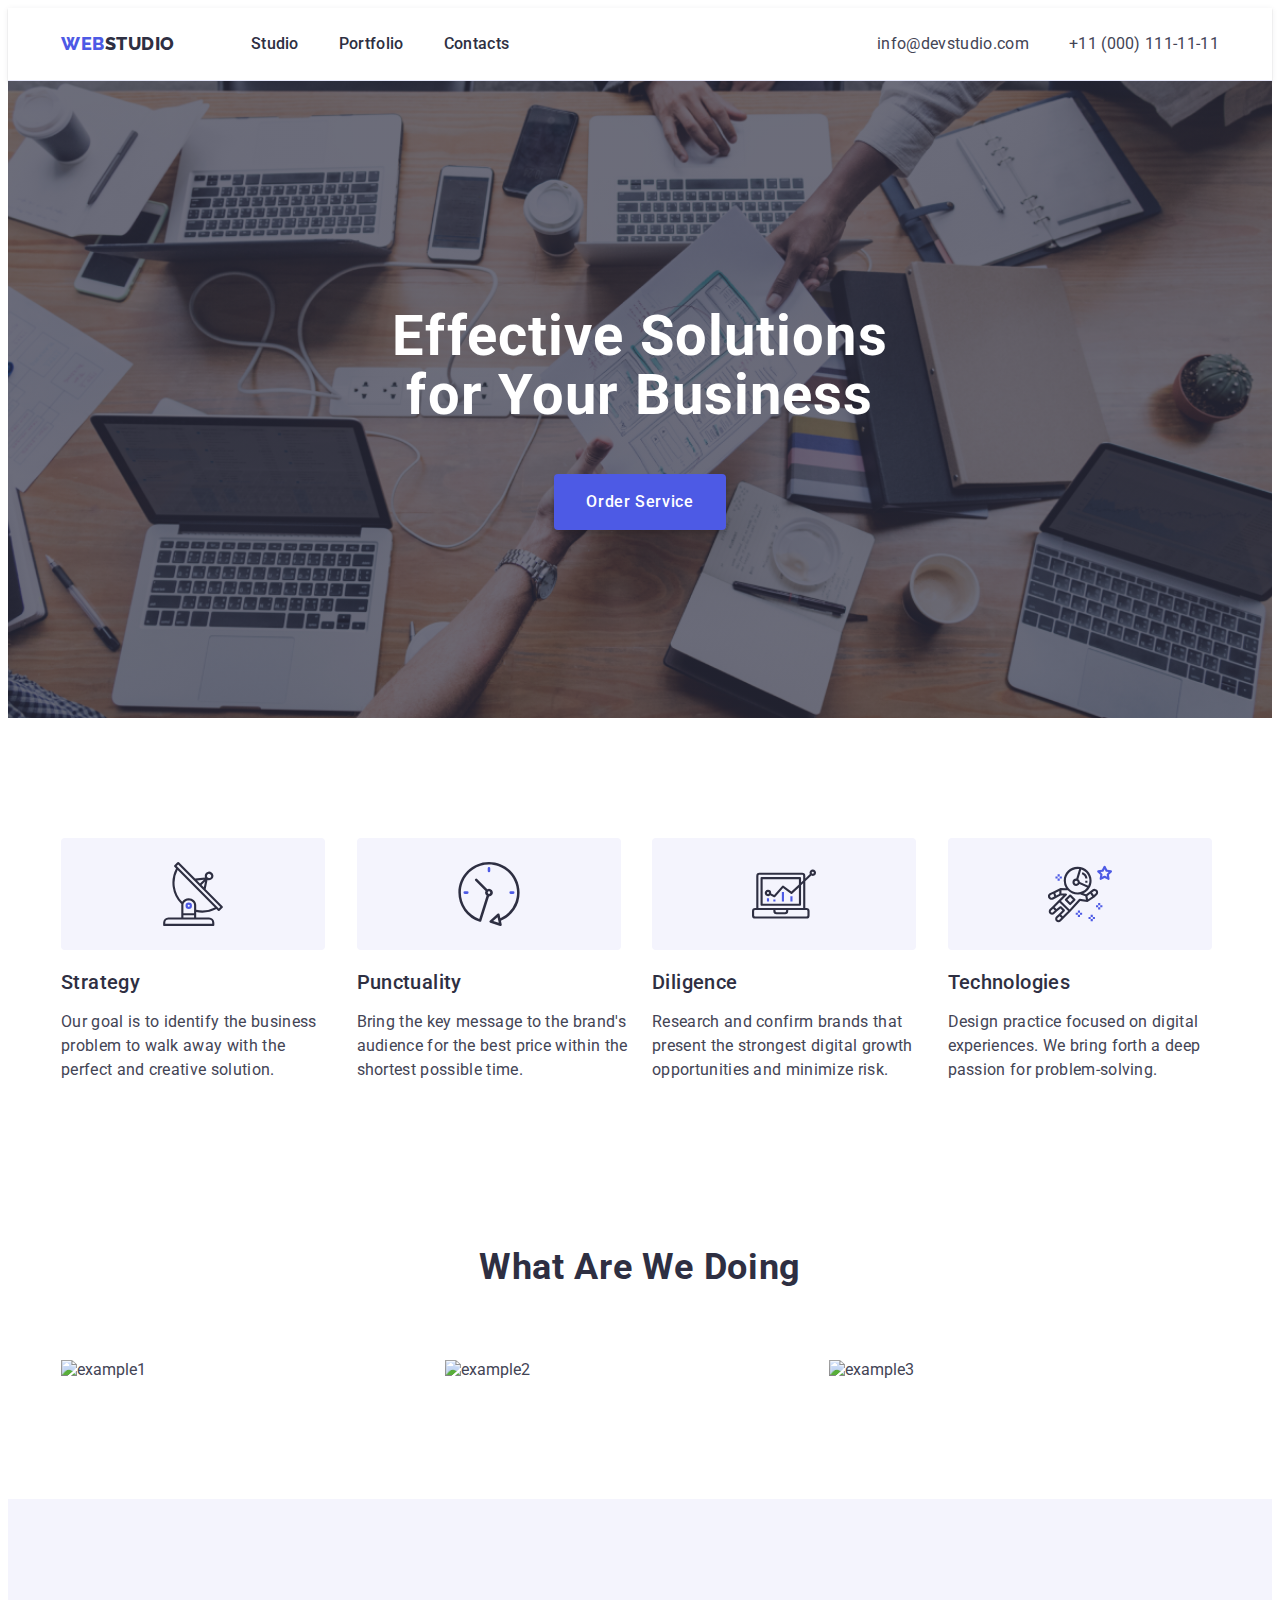
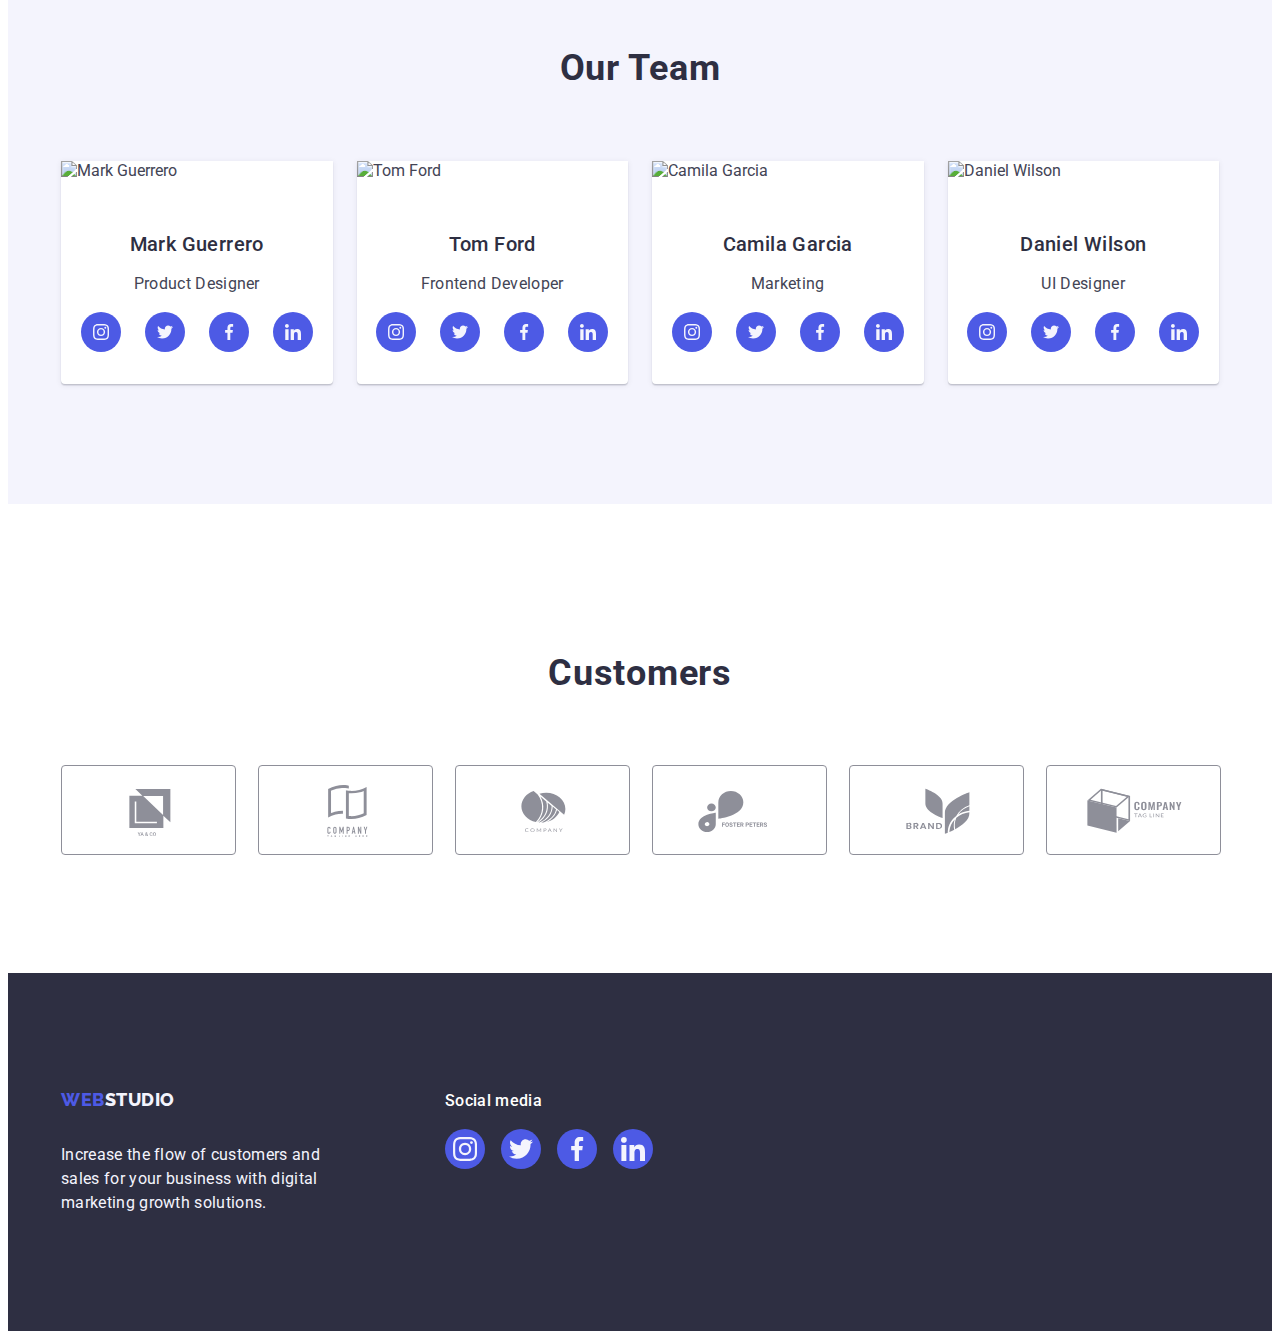
==== commit 5e7f06d8: "upd" ====
--- a/index.html
+++ b/index.html
@@ -204,30 +204,55 @@
               <img src="./images/team-2.jpg" alt="Tom Ford" width="264" />
               <div class="emp-desc">
                 <h3 class="employee-name">Tom Ford</h3>
-                <p class="duty">Frontend Developer</p><ul class="socials list">
-                  <li class="socials-item">
-                    <a href="" class="socials-link link" target="_blank" rel="noopener noreferrer" aria-label="icon">
+                <p class="duty">Frontend Developer</p>
+                <ul class="socials list">
+                  <li class="socials-item">
+                    <a
+                      href=""
+                      class="socials-link link"
+                      target="_blank"
+                      rel="noopener noreferrer"
+                      aria-label="icon"
+                    >
                       <svg class="socials-icon" width="16" height="16">
                         <use href="./images/icons.svg#icon-instagram"></use>
                       </svg>
                     </a>
                   </li>
                   <li class="socials-item">
-                    <a href="" class="socials-link link" target="_blank" rel="noopener noreferrer" aria-label="icon">
+                    <a
+                      href=""
+                      class="socials-link link"
+                      target="_blank"
+                      rel="noopener noreferrer"
+                      aria-label="icon"
+                    >
                       <svg class="socials-icon" width="16" height="16">
                         <use href="./images/icons.svg#icon-twitter"></use>
                       </svg>
                     </a>
                   </li>
                   <li class="socials-item">
-                    <a href="" class="socials-link link" target="_blank" rel="noopener noreferrer" aria-label="icon">
+                    <a
+                      href=""
+                      class="socials-link link"
+                      target="_blank"
+                      rel="noopener noreferrer"
+                      aria-label="icon"
+                    >
                       <svg class="socials-icon" width="16" height="16">
                         <use href="./images/icons.svg#icon-facebook"></use>
                       </svg>
                     </a>
                   </li>
                   <li class="socials-item">
-                    <a href="" class="socials-link link" target="_blank" rel="noopener noreferrer" aria-label="icon">
+                    <a
+                      href=""
+                      class="socials-link link"
+                      target="_blank"
+                      rel="noopener noreferrer"
+                      aria-label="icon"
+                    >
                       <svg class="socials-icon" width="16" height="16">
                         <use href="./images/icons.svg#icon-linkedin"></use>
                       </svg>
@@ -240,30 +265,55 @@
               <img src="./images/team3.jpg" alt="Camila Garcia" width="264" />
               <div class="emp-desc">
                 <h3 class="employee-name">Camila Garcia</h3>
-                <p class="duty">Marketing</p><ul class="socials list">
-                  <li class="socials-item">
-                    <a href="" class="socials-link link" target="_blank" rel="noopener noreferrer" aria-label="icon">
+                <p class="duty">Marketing</p>
+                <ul class="socials list">
+                  <li class="socials-item">
+                    <a
+                      href=""
+                      class="socials-link link"
+                      target="_blank"
+                      rel="noopener noreferrer"
+                      aria-label="icon"
+                    >
                       <svg class="socials-icon" width="16" height="16">
                         <use href="./images/icons.svg#icon-instagram"></use>
                       </svg>
                     </a>
                   </li>
                   <li class="socials-item">
-                    <a href="" class="socials-link link" target="_blank" rel="noopener noreferrer" aria-label="icon">
+                    <a
+                      href=""
+                      class="socials-link link"
+                      target="_blank"
+                      rel="noopener noreferrer"
+                      aria-label="icon"
+                    >
                       <svg class="socials-icon" width="16" height="16">
                         <use href="./images/icons.svg#icon-twitter"></use>
                       </svg>
                     </a>
                   </li>
                   <li class="socials-item">
-                    <a href="" class="socials-link link" target="_blank" rel="noopener noreferrer" aria-label="icon">
+                    <a
+                      href=""
+                      class="socials-link link"
+                      target="_blank"
+                      rel="noopener noreferrer"
+                      aria-label="icon"
+                    >
                       <svg class="socials-icon" width="16" height="16">
                         <use href="./images/icons.svg#icon-facebook"></use>
                       </svg>
                     </a>
                   </li>
                   <li class="socials-item">
-                    <a href="" class="socials-link link" target="_blank" rel="noopener noreferrer" aria-label="icon">
+                    <a
+                      href=""
+                      class="socials-link link"
+                      target="_blank"
+                      rel="noopener noreferrer"
+                      aria-label="icon"
+                    >
                       <svg class="socials-icon" width="16" height="16">
                         <use href="./images/icons.svg#icon-linkedin"></use>
                       </svg>
@@ -276,30 +326,55 @@
               <img src="./images/team4.jpg" alt="Daniel Wilson" width="264" />
               <div class="emp-desc">
                 <h3 class="employee-name">Daniel Wilson</h3>
-                <p class="duty">UI Designer</p><ul class="socials list">
-                  <li class="socials-item">
-                    <a href="" class="socials-link link" target="_blank" rel="noopener noreferrer" aria-label="icon">
+                <p class="duty">UI Designer</p>
+                <ul class="socials list">
+                  <li class="socials-item">
+                    <a
+                      href=""
+                      class="socials-link link"
+                      target="_blank"
+                      rel="noopener noreferrer"
+                      aria-label="icon"
+                    >
                       <svg class="socials-icon" width="16" height="16">
                         <use href="./images/icons.svg#icon-instagram"></use>
                       </svg>
                     </a>
                   </li>
                   <li class="socials-item">
-                    <a href="" class="socials-link link" target="_blank" rel="noopener noreferrer" aria-label="icon">
+                    <a
+                      href=""
+                      class="socials-link link"
+                      target="_blank"
+                      rel="noopener noreferrer"
+                      aria-label="icon"
+                    >
                       <svg class="socials-icon" width="16" height="16">
                         <use href="./images/icons.svg#icon-twitter"></use>
                       </svg>
                     </a>
                   </li>
                   <li class="socials-item">
-                    <a href="" class="socials-link link" target="_blank" rel="noopener noreferrer" aria-label="icon">
+                    <a
+                      href=""
+                      class="socials-link link"
+                      target="_blank"
+                      rel="noopener noreferrer"
+                      aria-label="icon"
+                    >
                       <svg class="socials-icon" width="16" height="16">
                         <use href="./images/icons.svg#icon-facebook"></use>
                       </svg>
                     </a>
                   </li>
                   <li class="socials-item">
-                    <a href="" class="socials-link link" target="_blank" rel="noopener noreferrer" aria-label="icon">
+                    <a
+                      href=""
+                      class="socials-link link"
+                      target="_blank"
+                      rel="noopener noreferrer"
+                      aria-label="icon"
+                    >
                       <svg class="socials-icon" width="16" height="16">
                         <use href="./images/icons.svg#icon-linkedin"></use>
                       </svg>
@@ -362,12 +437,15 @@
       </section>
     </main>
     <!-- Footer -->
-<footer class="footer">
+    <footer class="footer">
       <div class="footer-container container">
         <div class="footer-container-info">
-          <a href="./index.html" class="link-logo footer-link link">Web<span class="link-title-secondary">Studio</span></a>
+          <a href="./index.html" class="link-logo footer-link link"
+            >Web<span class="link-title-secondary">Studio</span></a
+          >
           <p class="footer-text">
-            Increase the flow of customers and sales for your business with digital marketing growth solutions.
+            Increase the flow of customers and sales for your business with
+            digital marketing growth solutions.
           </p>
         </div>
         <div class="footer-socials-links">
--- a/css/styles.css
+++ b/css/styles.css
@@ -31,6 +31,9 @@
 .header {
     background-color: var(--color-white);
     border-bottom: 1px solid var(--color-cornflower);
+    box-shadow: 0px 2px 1px rgba(46, 47, 66, 0.08),
+        0px 1px 1px rgba(46, 47, 66, 0.16),
+        0px 1px 6px rgba(46, 47, 66, 0.08);
 }
 .header-container{
     display: flex;
@@ -259,7 +262,7 @@
     margin-bottom: 72px;
 }
 .emp-desc {
-    padding: 32px 16px;
+    padding: 32px 0;
 }
 .employee-name {
     font-weight: 500;
@@ -294,6 +297,12 @@
     align-items: center;
     border-radius: 50%;
 }
+.socials-link:hover, .socials-link:focus {
+    background-color: var(--color-ocean);
+}
+.socials-icon{
+    fill: var(--color-cloud);
+}
 .list-team {
     list-style: none;
     display: flex;
@@ -304,6 +313,7 @@
     background-color: var(--color-white);
     flex-basis: calc((100% - 3 * 24px) / 4);
     border-radius: 0 0 4px 4px;
+    box-shadow: 0px 1px 6px rgba(46, 47, 66, 0.08), 0px 1px 1px rgba(46, 47, 66, 0.16), 0px 2px 1px rgba(46, 47, 66, 0.08);
 }
 
 /* Footer */
@@ -330,6 +340,7 @@
     letter-spacing: 0.02em;
     color: var(--color-white);
     margin-bottom: 16px;
+    margin-bottom:16px;
 }
 .footer-soc-list {
     display: flex;
@@ -348,6 +359,9 @@
     align-items: center;
     border-radius: 50%;
 }
+.footer-soc-link:hover, .footer-soc-link:focus {
+    background-color: var(--color-green);
+}
 .footer-text {
     font-size: 16px;
     line-height: 1.5;
@@ -359,6 +373,9 @@
     display: inline-block;
     margin-bottom: 16px;
     margin-right: 0;
+}
+.footer-icon {
+    fill: var(--color-cloud);
 }
 /* Portfolio */
 
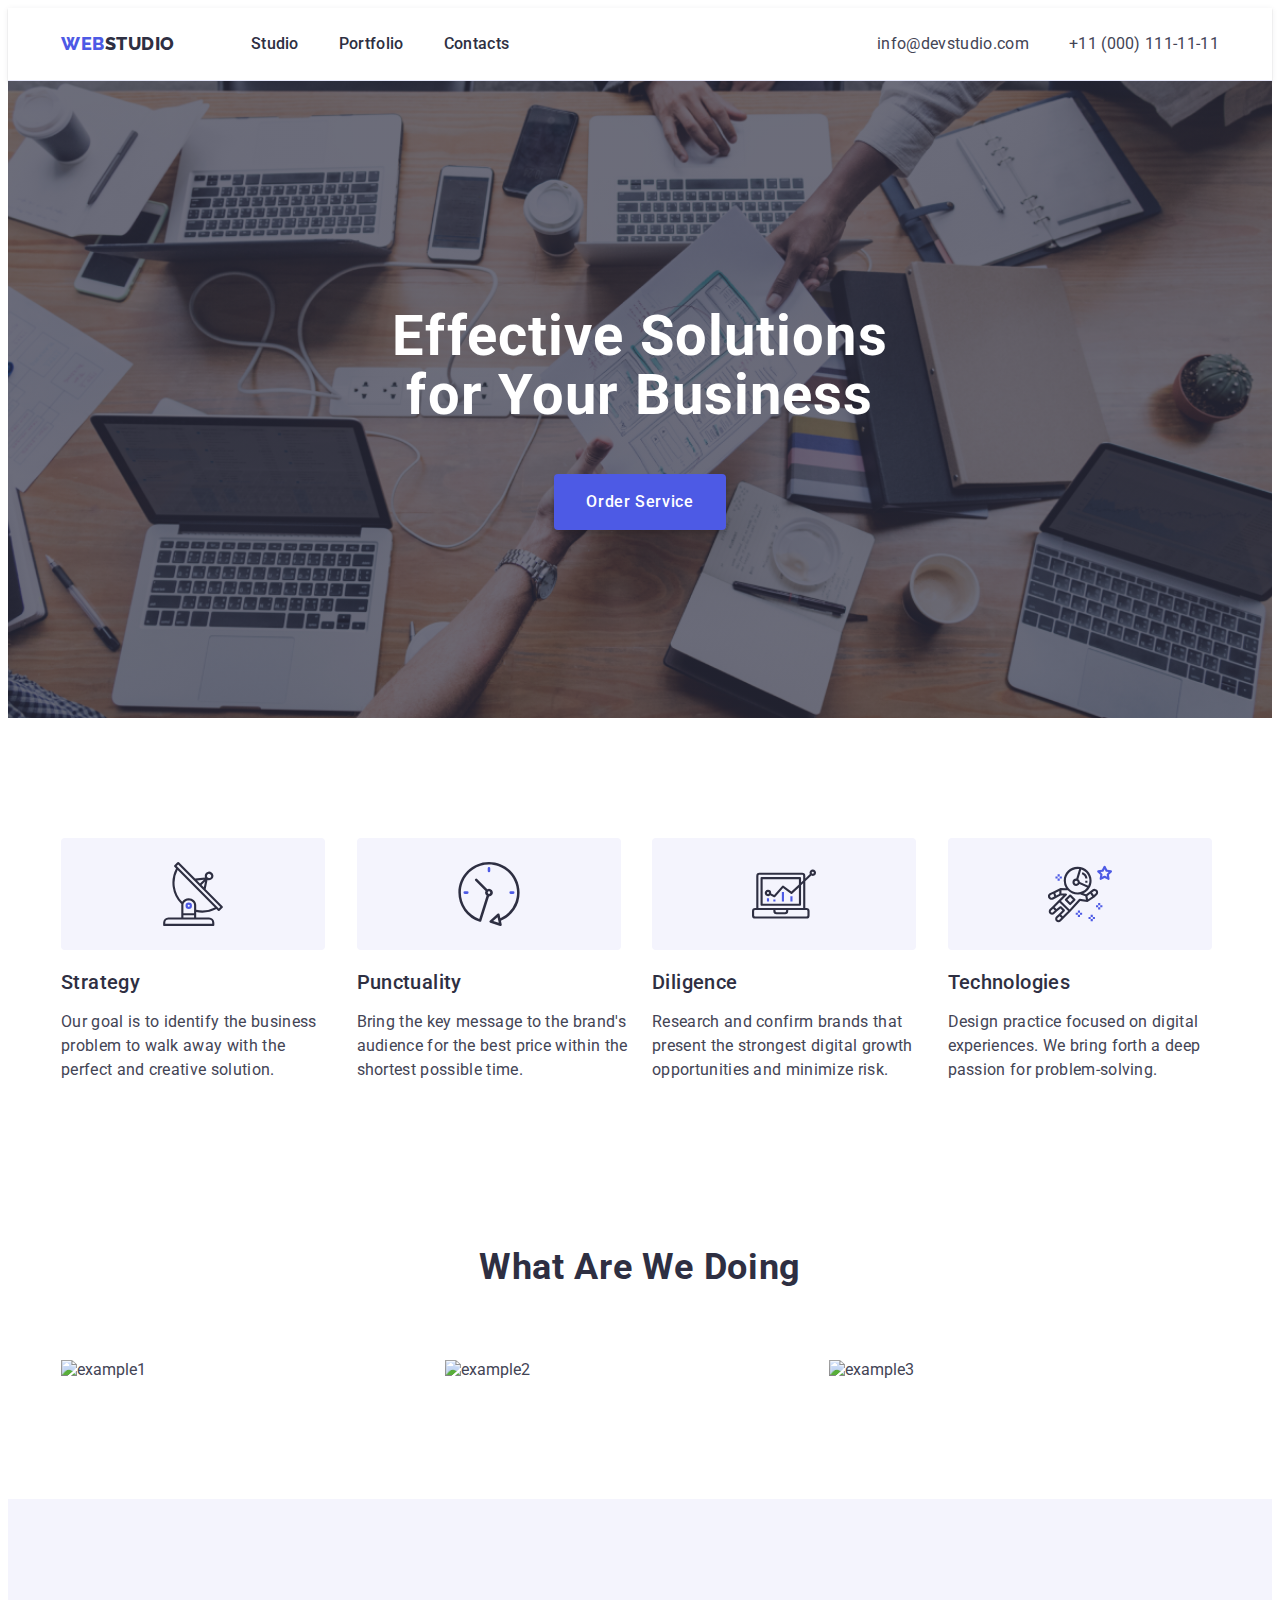
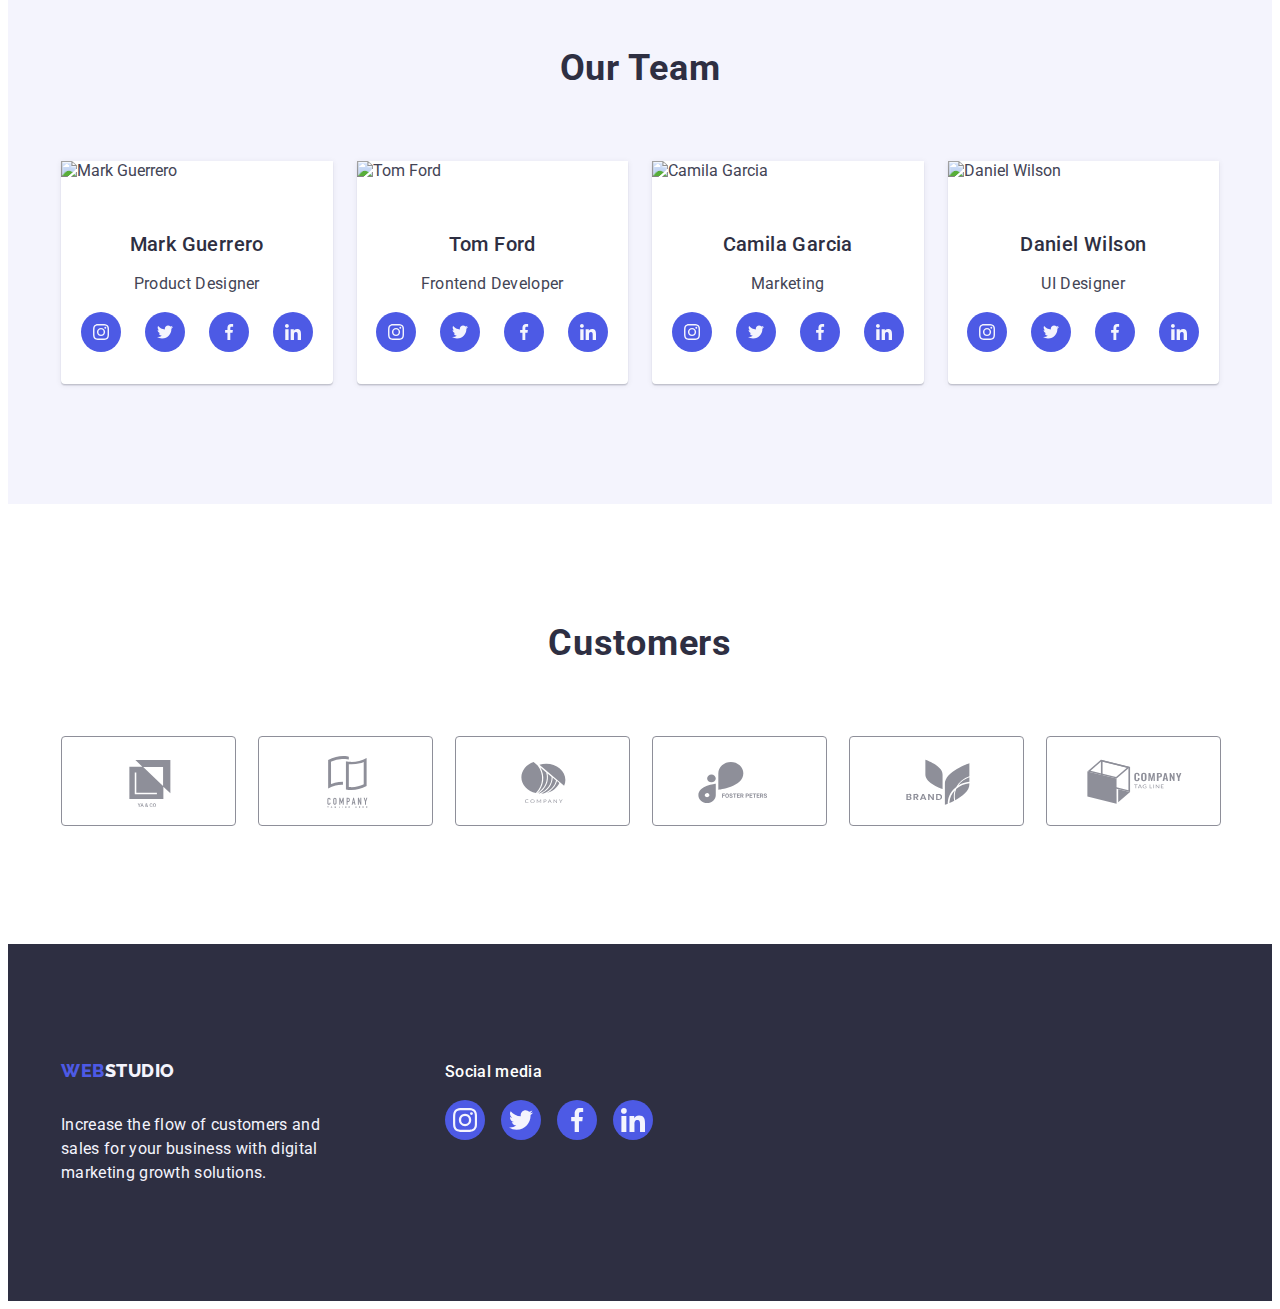
==== commit 4c71d639: "upd" ====
--- a/index.html
+++ b/index.html
@@ -388,7 +388,7 @@
       </section>
       <section class="customers">
         <div class="cust-container container">
-          <h2 class="cust-title">Customers</h2>
+          <h2 class="cust-title" style="margin-top: 0">Customers</h2>
           <ul class="cust-list list">
             <li class="cust-item">
               <a href="" class="cust-link link">
--- a/css/styles.css
+++ b/css/styles.css
@@ -297,7 +297,8 @@
     align-items: center;
     border-radius: 50%;
 }
-.socials-link:hover, .socials-link:focus {
+.socials-link:hover,
+.socials-link:focus {
     background-color: var(--color-ocean);
 }
 .socials-icon{
@@ -337,10 +338,8 @@
     font-weight: 500;
     font-size: 16px;
     line-height: 1.5;
-    letter-spacing: 0.02em;
+    letter-spacing: 0.02em;margin-bottom: 16px;
     color: var(--color-white);
-    margin-bottom: 16px;
-    margin-bottom:16px;
 }
 .footer-soc-list {
     display: flex;
@@ -408,6 +407,7 @@
     box-shadow: 0px 4px 4px rgba(0, 0, 0, 0.15);
     color: var(--color-white);
     border: 1px solid transparent;
+    box-shadow: 0px 3px 1px rgba(0, 0, 0, 0.1), 0px 2px 1px rgba(0, 0, 0, 0.08), 0px 2px 2px rgba(0, 0, 0, 0.12);
 }
 
 /* Examples portfolio */
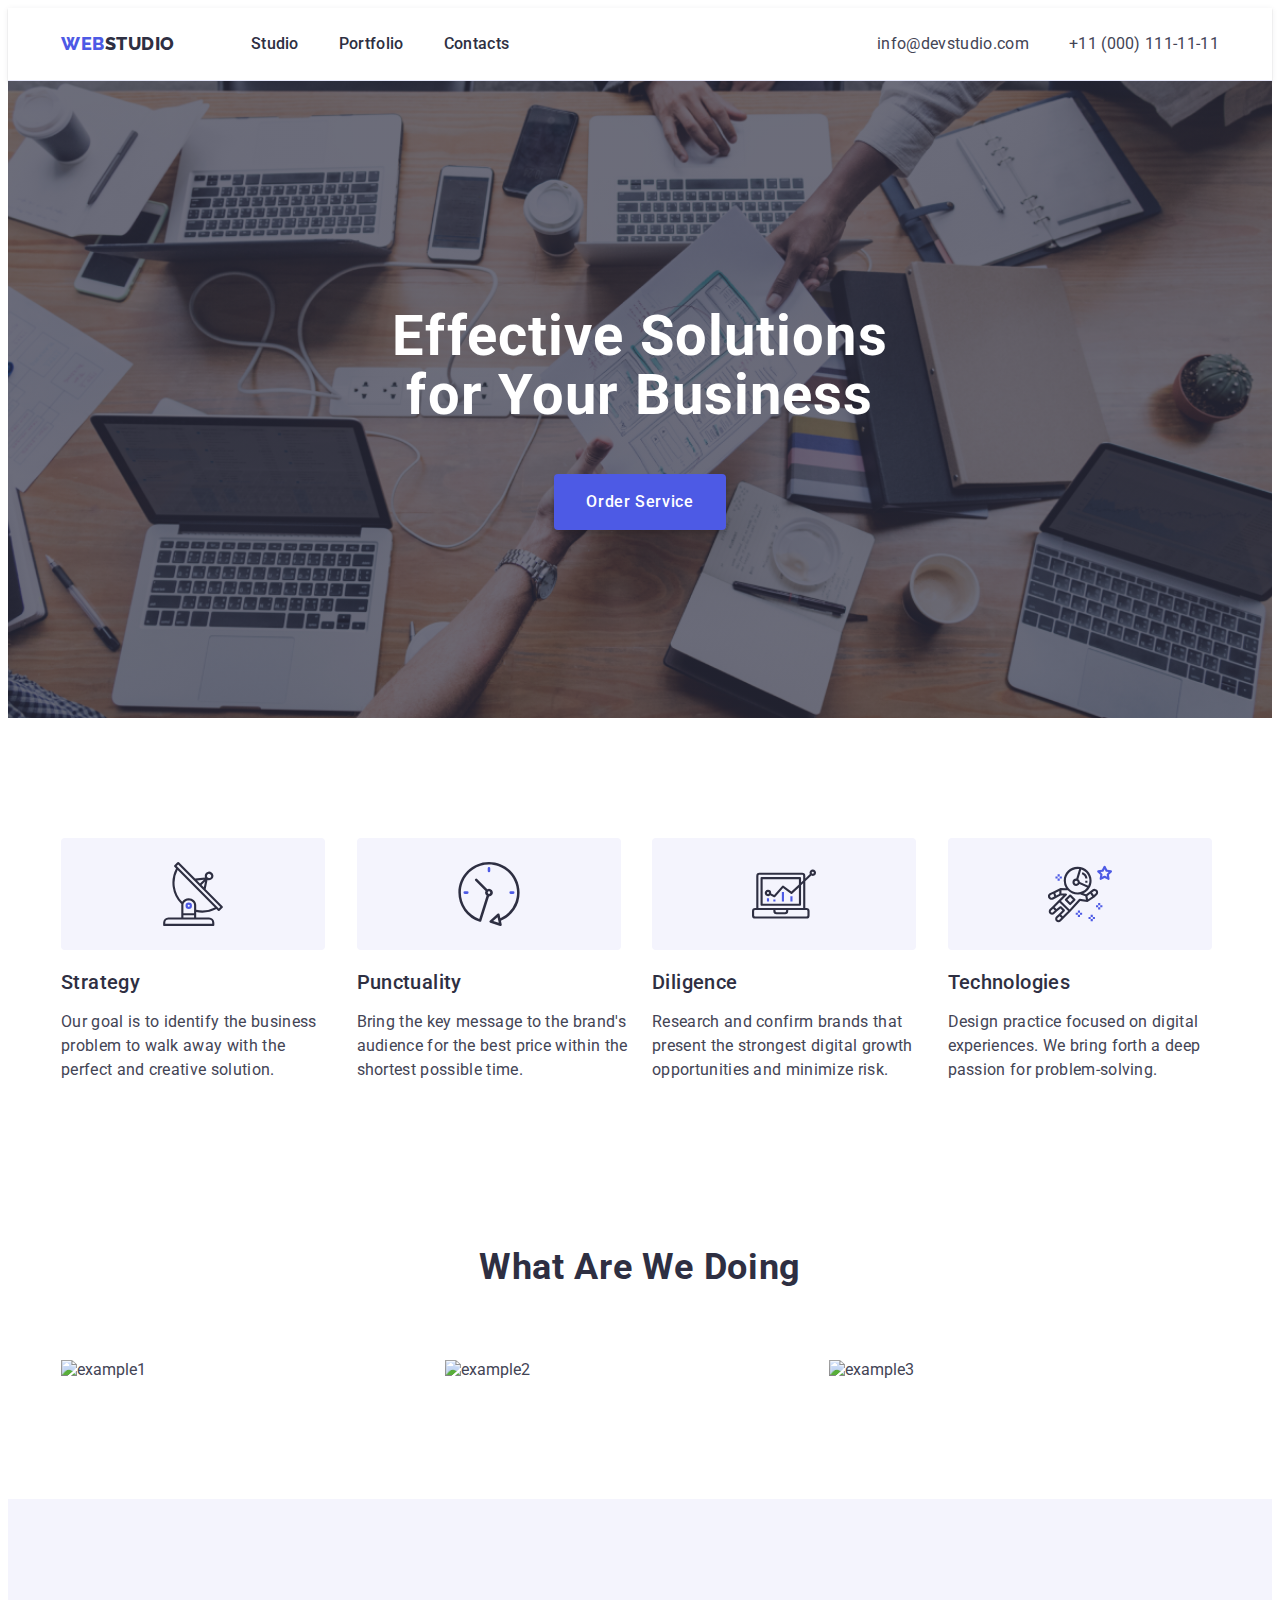
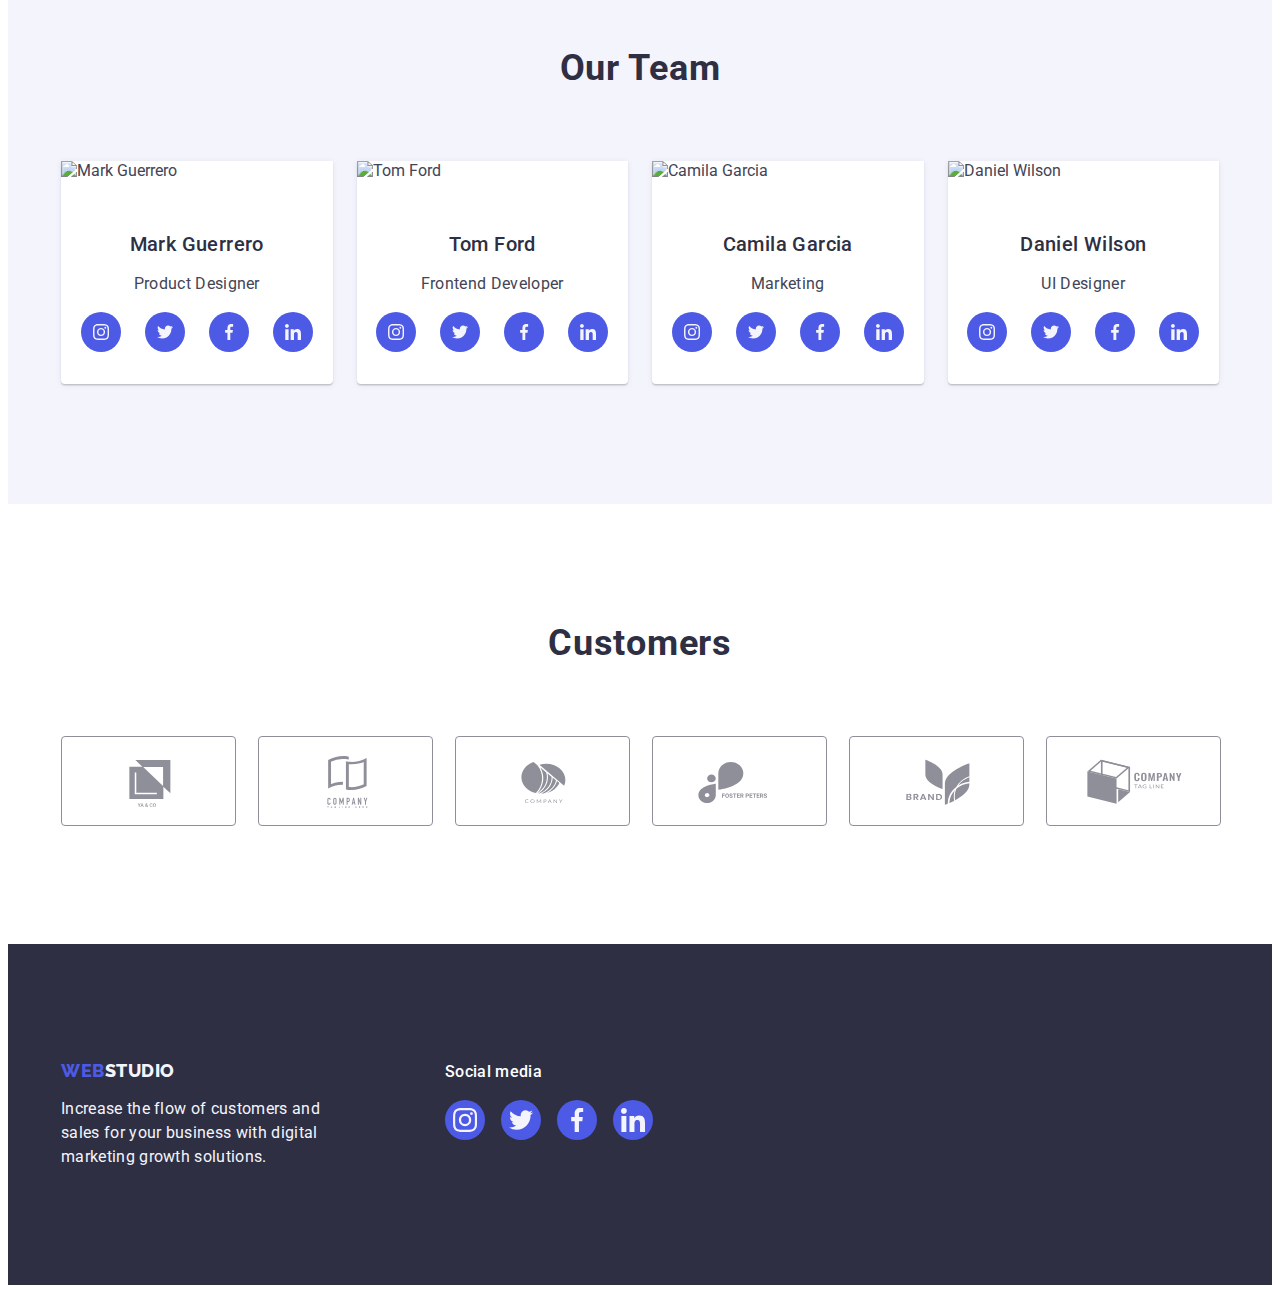
==== commit bed66f4d: "update" ====
--- a/index.html
+++ b/index.html
@@ -443,7 +443,7 @@
           <a href="./index.html" class="link-logo footer-link link"
             >Web<span class="link-title-secondary">Studio</span></a
           >
-          <p class="footer-text">
+          <p class="footer-text" style="margin-top: 0">
             Increase the flow of customers and sales for your business with
             digital marketing growth solutions.
           </p>
--- a/css/styles.css
+++ b/css/styles.css
@@ -299,7 +299,7 @@
 }
 .socials-link:hover,
 .socials-link:focus {
-    background-color: var(--color-ocean);
+border-color: var(--color-ocean);
 }
 .socials-icon{
     fill: var(--color-cloud);
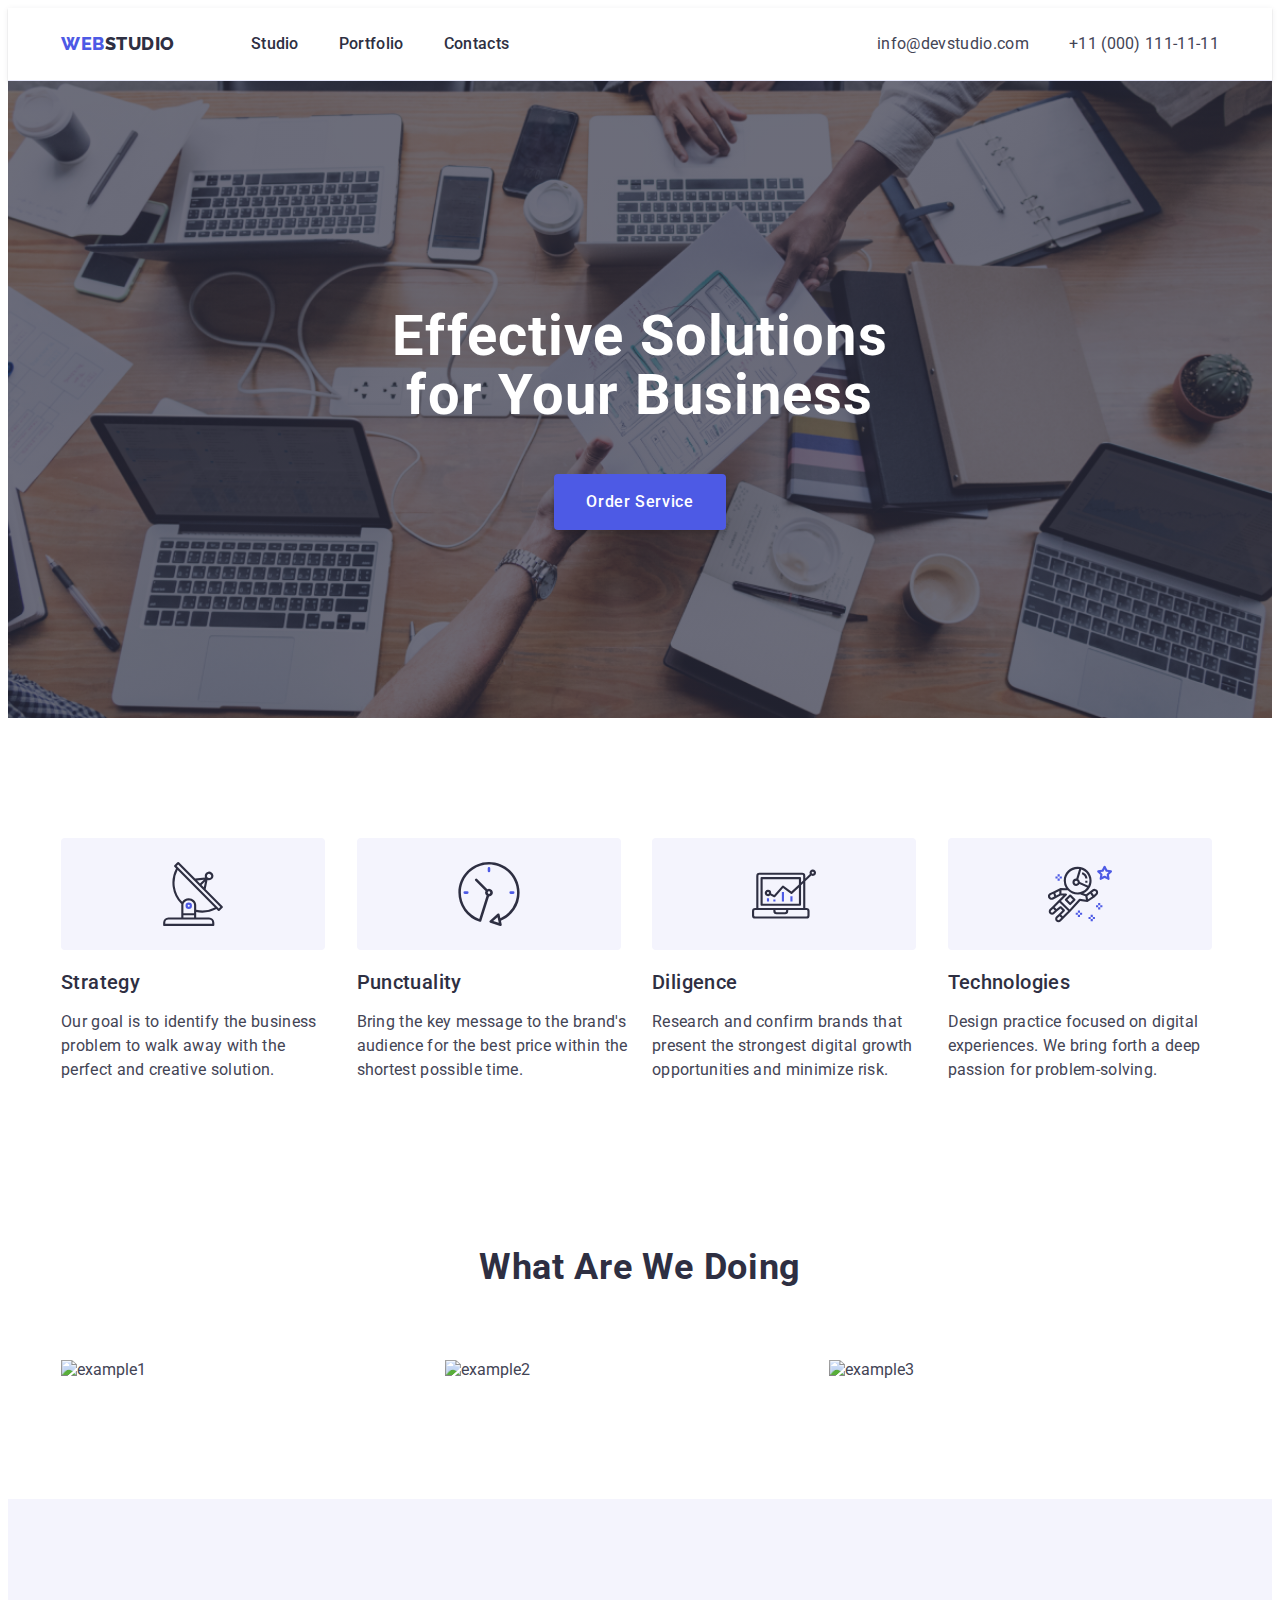
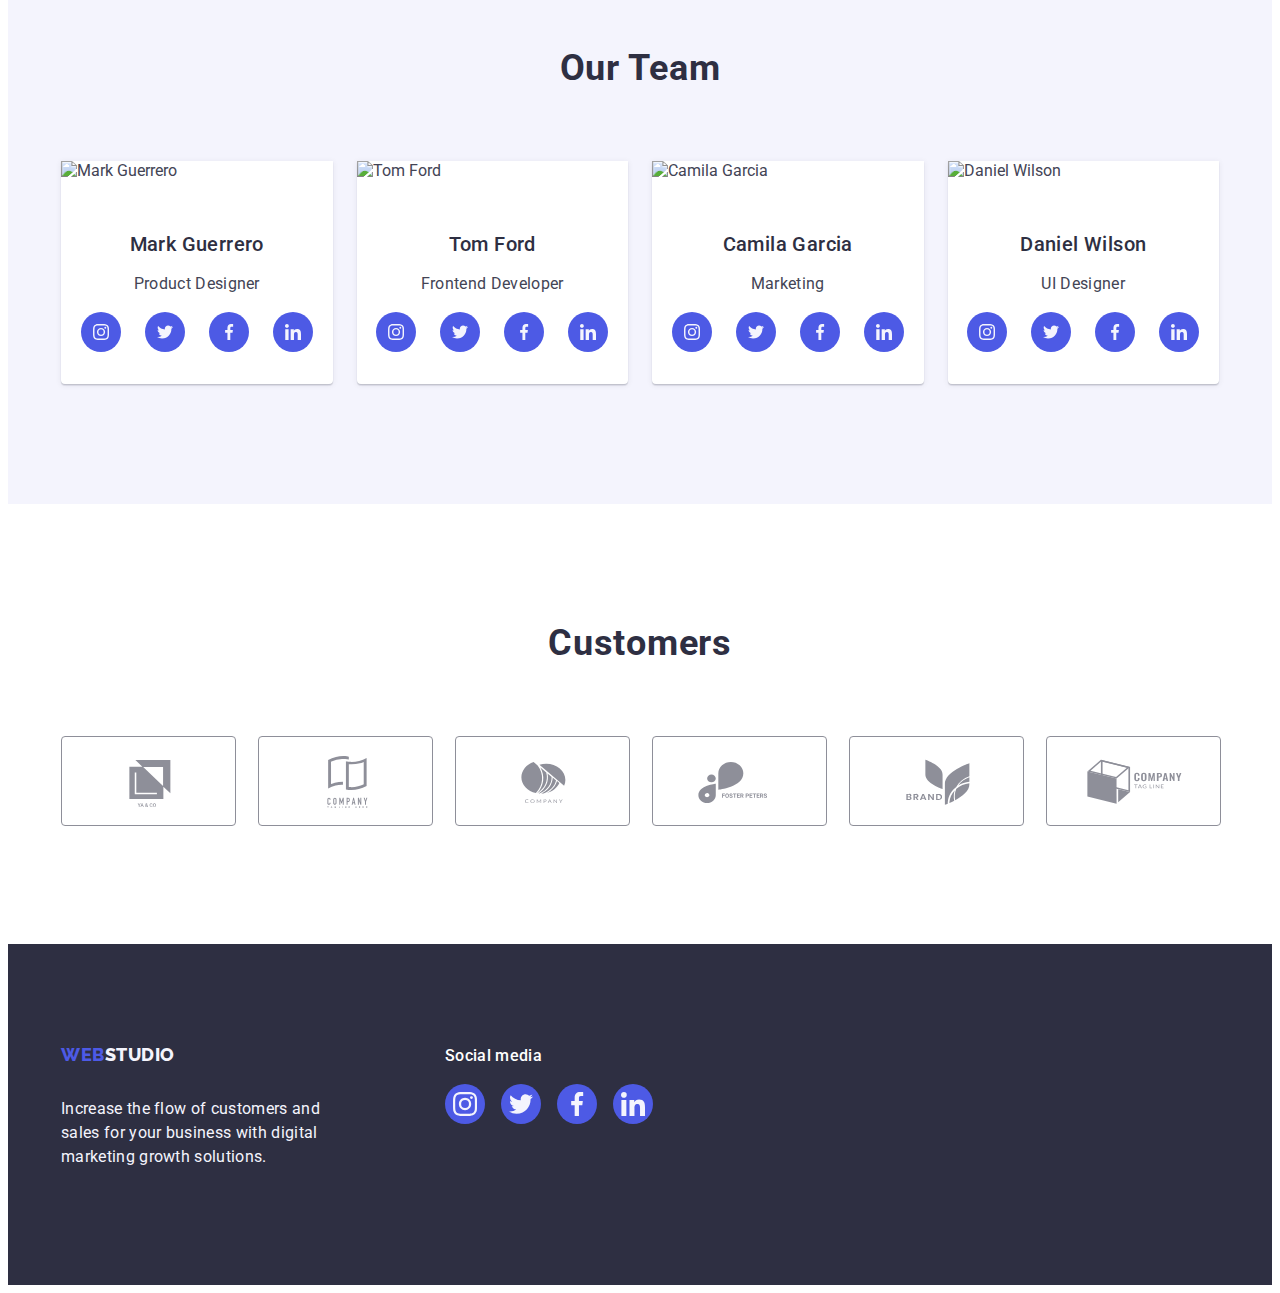
==== commit 622c239a: "upd" ====
--- a/index.html
+++ b/index.html
@@ -443,13 +443,13 @@
           <a href="./index.html" class="link-logo footer-link link"
             >Web<span class="link-title-secondary">Studio</span></a
           >
-          <p class="footer-text" style="margin-top: 0">
+          <p class="footer-text">
             Increase the flow of customers and sales for your business with
             digital marketing growth solutions.
           </p>
         </div>
         <div class="footer-socials-links">
-          <p class="soc-media">Social media</p>
+          <p class="soc-media" style="margin-top: 0">Social media</p>
           <ul class="footer-soc-list list">
             <li class="footer-soc-item">
               <a href="" class="footer-soc-link link">
--- a/css/styles.css
+++ b/css/styles.css
@@ -340,6 +340,7 @@
     line-height: 1.5;
     letter-spacing: 0.02em;margin-bottom: 16px;
     color: var(--color-white);
+    margin-bottom: 16px;
 }
 .footer-soc-list {
     display: flex;
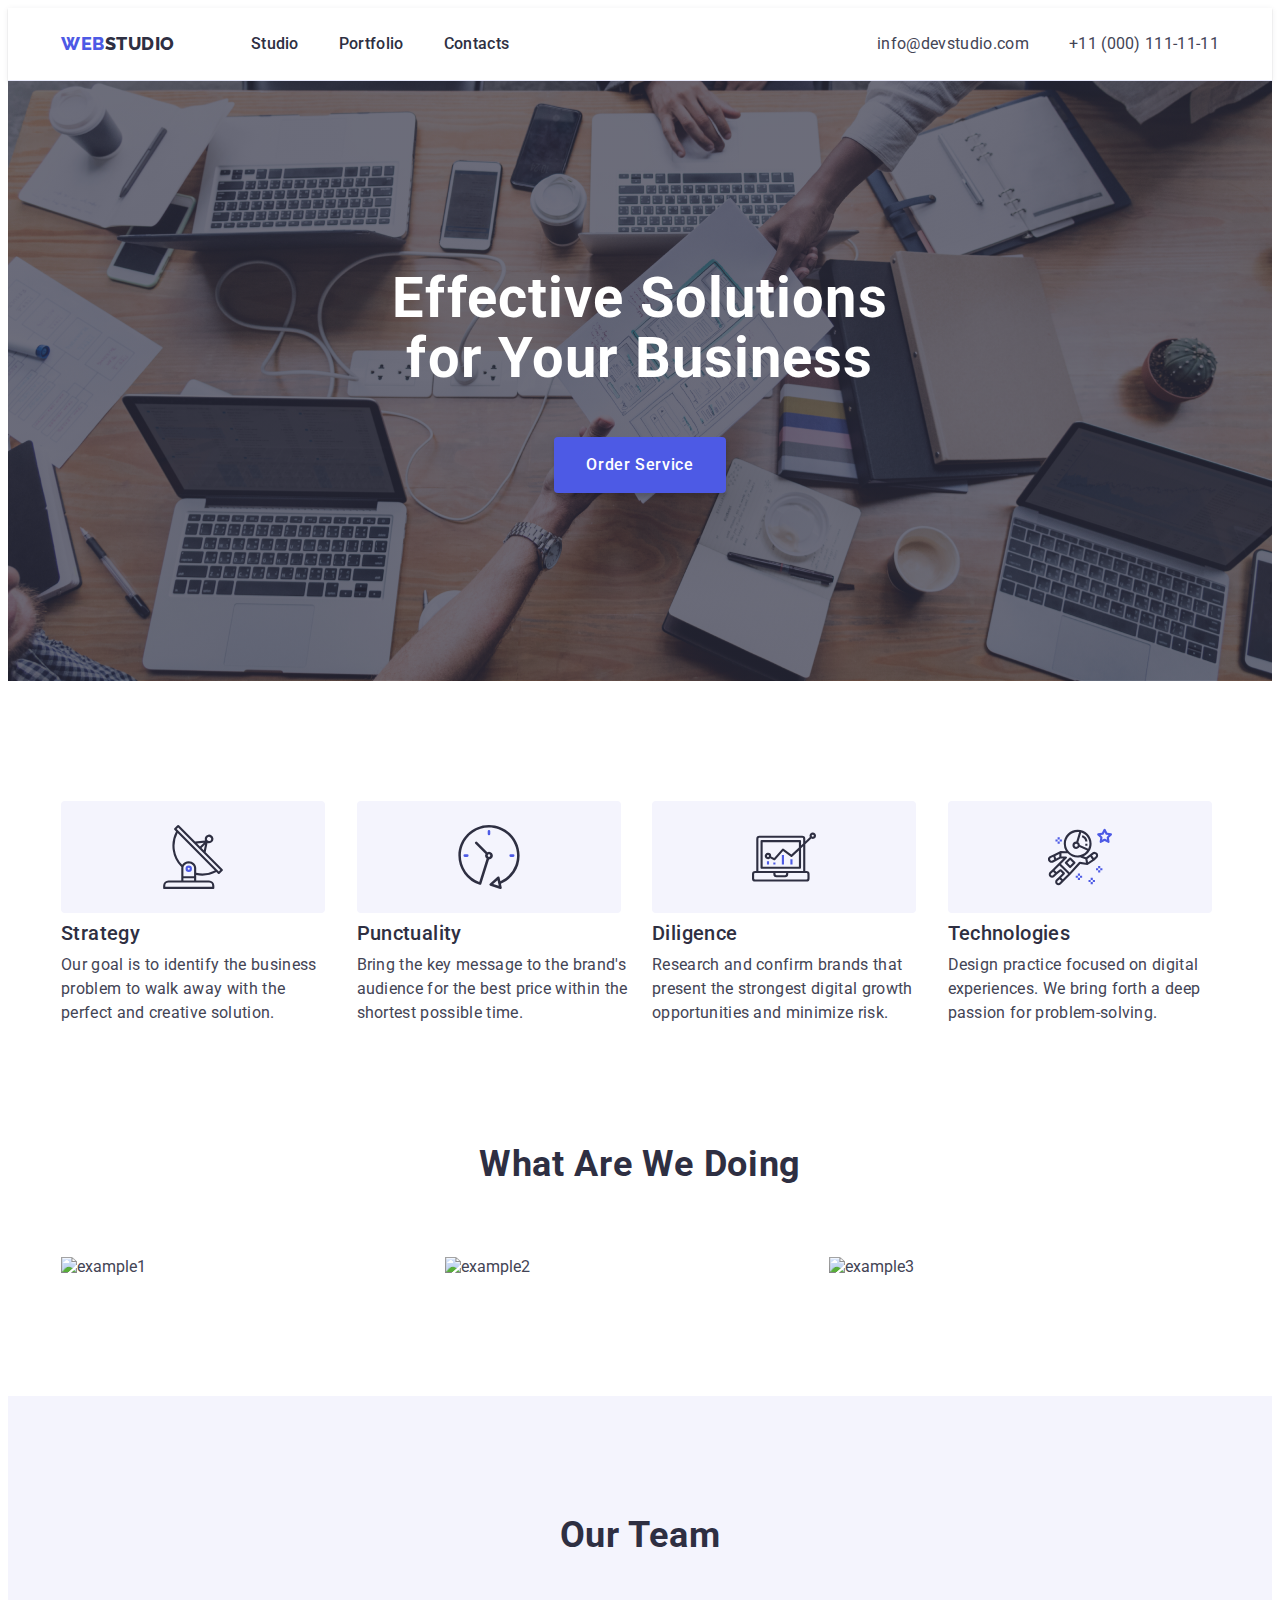
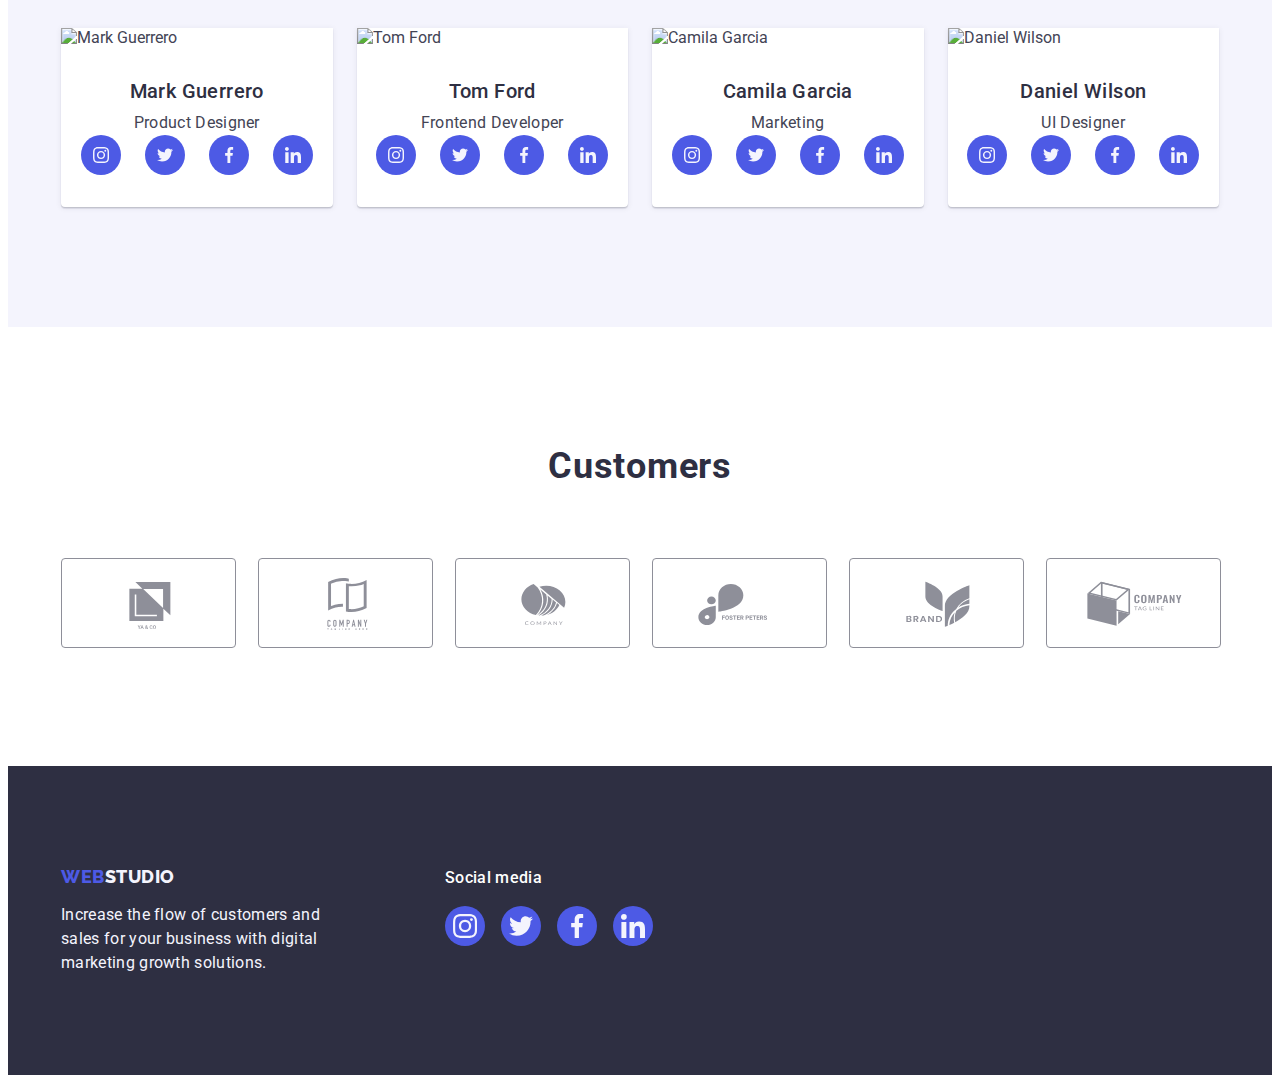
==== commit 64596ed2: "upd" ====
--- a/index.html
+++ b/index.html
@@ -55,7 +55,7 @@
     <!-- Main -->
     <main>
       <!-- Hero section -->
-      <section class="hero-section section">
+      <section class="hero-section">
         <div class="container">
           <h1 class="main-title">Effective Solutions for Your Business</h1>
           <button type="button" class="order-button">Order Service</button>
@@ -64,7 +64,7 @@
       <!-- Services section -->
       <section class="services-section">
         <div class="container">
-          <h2 hidden class="hidden-title">Services</h2>
+          <h2 class="hidden-title">Services</h2>
           <ul class="list-services list" style="padding-left: 0">
             <li class="list-service-item lst">
               <div class="icons-cont">
--- a/css/styles.css
+++ b/css/styles.css
@@ -1,493 +1,540 @@
+.list {
+  list-style: none;
+  padding: 0;
+  margin: 0;
+}
+
+.link {
+  color: inherit;
+  text-decoration: none;
+}
+
+h1,
+h2,
+h3,
+h4,
+h5,
+h6,
+p {
+  margin: 0;
+}
+
+img {
+  display: block;
+  max-width: 100%;
+  height: auto;
+}
+
+button {
+  cursor: pointer;
+}
 :root {
-    --color-iris: #4d5ae5;
-    --color-ocean: #404bbf;
-    --color-navy-blue: #2e2f42;
-    --color-green: #31d0aa;
-    --color-slate: #434455;
-    --color-light-slate: #8e8f99;
-    --color-cornflower: #e7e9fc;
-    --color-cloud: #f4f4fd;
-    --color-navy-blue-modal: #2e2f42;
-    --color-grey: #2e2f42;
-    --color-white: #ffffff;
-    --color-dairy: #fcfcfc;
+  --color-iris: #4d5ae5;
+  --color-ocean: #404bbf;
+  --color-navy-blue: #2e2f42;
+  --color-green: #31d0aa;
+  --color-slate: #434455;
+  --color-light-slate: #8e8f99;
+  --color-cornflower: #e7e9fc;
+  --color-cloud: #f4f4fd;
+  --color-navy-blue-modal: #2e2f42;
+  --color-grey: #2e2f42;
+  --color-white: #ffffff;
+  --color-dairy: #fcfcfc;
 }
 img {
-    display: block;
+  display: block;
 }
 body {
-    font-size: 16px;
-    font-family: "Roboto", sans-serif;
-    background-color: var(--color-white);
-    color: var(--color-slate);
-}
-.container{
-    max-width: 1158px;
-    margin: 0 auto;
-    padding: 0 15px;
+  font-size: 16px;
+  font-family: 'Roboto', sans-serif;
+  background-color: var(--color-white);
+  color: var(--color-slate);
+}
+.container {
+  max-width: 1158px;
+  margin: 0 auto;
+  padding: 0 15px;
 }
 /* Header section */
 
 .header {
-    background-color: var(--color-white);
-    border-bottom: 1px solid var(--color-cornflower);
-    box-shadow: 0px 2px 1px rgba(46, 47, 66, 0.08),
-        0px 1px 1px rgba(46, 47, 66, 0.16),
-        0px 1px 6px rgba(46, 47, 66, 0.08);
-}
-.header-container{
-    display: flex;
-    align-items: center;
-}
-.nav-container{
-    display: flex;
-    justify-content: center;
-    align-items: center;
-    margin-right: auto;
-}
-.nav-container .list{
-    gap: 40px;
-    display: flex;
-    padding: 24px 0;
-}
-.nav-list{
-    gap: 40px;
-    display: flex;
-    padding: 24px 0;
-}
-.contact-container{
-    gap: 40px;
-    display: flex;
+  background-color: var(--color-white);
+  border-bottom: 1px solid var(--color-cornflower);
+  box-shadow: 0px 2px 1px rgba(46, 47, 66, 0.08),
+    0px 1px 1px rgba(46, 47, 66, 0.16), 0px 1px 6px rgba(46, 47, 66, 0.08);
+}
+.header-container {
+  display: flex;
+  align-items: center;
+}
+.nav-container {
+  display: flex;
+  justify-content: center;
+  align-items: center;
+  margin-right: auto;
+}
+.nav-container .list {
+  gap: 40px;
+  display: flex;
+  /* padding: 24px 0; */
+}
+.nav-list {
+  gap: 40px;
+  display: flex;
+  padding: 24px 0;
+}
+.contact-container {
+  gap: 40px;
+  display: flex;
 }
 /* Logo */
 .link-logo {
-    font-family: "Raleway", sans-serif;
-    font-weight: 800;
-    font-size: 18px;
-    line-height: 1.17;
-    letter-spacing: 0.03em;
-    text-transform: uppercase;
-    text-decoration: none;
-    color: var(--color-iris);
-    margin-right: 76px;
+  font-family: 'Raleway', sans-serif;
+  font-weight: 800;
+  font-size: 18px;
+  line-height: 1.17;
+  letter-spacing: 0.03em;
+  text-transform: uppercase;
+  text-decoration: none;
+  color: var(--color-iris);
+  margin-right: 76px;
 }
 
 .link-title-primary {
-    color: var(--color-navy-blue);
+  color: var(--color-navy-blue);
 }
 
 /* Navigation */
 
 .list {
-    list-style: none;
-padding: 0;
-    margin: 0;
+  list-style: none;
+  padding: 0;
+  margin: 0;
 }
 .nav-item {
-    font-weight: 500;
-    font-size: 16px;
-    line-height: 1.5;
-    letter-spacing: 0.02em;
-    color: var(--color-navy-blue);
-    padding: 24px 0;
-}
-.link{
-    text-decoration: none;    
-}    
-.link:hover, .link:focus {
-    color: var(--color-ocean);
+  font-weight: 500;
+  font-size: 16px;
+  line-height: 1.5;
+  letter-spacing: 0.02em;
+  color: var(--color-navy-blue);
+  padding: 24px 0;
+  display: block;
+}
+.link {
+  text-decoration: none;
+}
+.link:hover,
+.link:focus {
+  color: var(--color-ocean);
 }
 
 /* Contacts */
 
 .contact-info {
-    font-style: normal;
+  font-style: normal;
 }
 
 .contact {
-    font-weight: 400;
-    text-decoration: none;
-    line-height: 1.5;
-    letter-spacing: 0.02em;
-    color: var(--color-slate);
+  font-weight: 400;
+  text-decoration: none;
+  line-height: 1.5;
+  letter-spacing: 0.02em;
+  color: var(--color-slate);
 }
 
 .contact:hover {
-    color: var(--color-ocean);
+  color: var(--color-ocean);
 }
 
 .contact:focus {
-    color: var(--color-ocean);
+  color: var(--color-ocean);
 }
 
 /* Hero section  */
-.section{
-
-}
 .hero-section {
-    background-color: var(--color-navy-blue);
-    padding: 188px 0;
-    display: flex;
-    background-image: linear-gradient(rgba(46, 47, 66, 0.7), rgba(46, 47, 66, 0.7)), url(../images/heroimg.jpg);
-    background-repeat: no-repeat;
-    background-size: cover;
-    background-position: center;
-    margin: 0 auto;
-    max-width: 1440px;
+  background-color: var(--color-navy-blue);
+  padding: 188px 0;
+  background-image: linear-gradient(
+      rgba(46, 47, 66, 0.7),
+      rgba(46, 47, 66, 0.7)
+    ),
+    url(../images/heroimg.jpg);
+  background-repeat: no-repeat;
+  background-size: cover;
+  background-position: center;
+  margin: 0 auto;
+  max-width: 1440px;
 }
 
 .order-button {
-    font-family: "Roboto", sans-serif;
-    font-weight: 500;
-    font-size: 16px;
-    line-height: 1.5;
-    letter-spacing: 0.04em;
-    background: var(--color-iris);
-    box-shadow: 0px 4px 4px rgba(0, 0, 0, 0.15);
-    border-radius: 4px;
-    color: var(--color-white);
-    display: block;
-    min-width: 169px;
-    height: 56px;
-    border: none;
-    padding: 16px 32px;
-    margin-right: auto;
-    margin-left: auto;
-    cursor: pointer;
-}
-
-.order-button:hover, .order-button:focus{
-    background: var(--color-ocean);
-    box-shadow: 0px 4px 4px rgba(0, 0, 0, 0.15);
+  font-family: 'Roboto', sans-serif;
+  font-weight: 500;
+  font-size: 16px;
+  line-height: 1.5;
+  letter-spacing: 0.04em;
+  background: var(--color-iris);
+  box-shadow: 0px 4px 4px rgba(0, 0, 0, 0.15);
+  border-radius: 4px;
+  color: var(--color-white);
+  display: block;
+  min-width: 169px;
+  height: 56px;
+  border: none;
+  padding: 16px 32px;
+  margin-right: auto;
+  margin-left: auto;
+  cursor: pointer;
+}
+
+.order-button:hover,
+.order-button:focus {
+  background: var(--color-ocean);
+  box-shadow: 0px 4px 4px rgba(0, 0, 0, 0.15);
 }
 
 .main-title {
-    font-weight: 700;
-    font-size: 56px;
-    line-height: 1.07;
-    letter-spacing: 0.02em;
-    color: var(--color-white);
-    text-align: center;
-    max-width: 496px;
-    margin-bottom: 48px;
-    text-align: center;
+  font-weight: 700;
+  font-size: 56px;
+  line-height: 1.07;
+  letter-spacing: 0.02em;
+  color: var(--color-white);
+  text-align: center;
+  max-width: 496px;
+  margin: 0 auto;
+  margin-bottom: 48px;
+  text-align: center;
 }
 
 /* Services */
-.hidden-title{
-    position: absolute;
-    width: 1px;
-    height: 1px;
-    margin: -1px;
-    border: 0;
-    padding: 0;
-    white-space: nowrap;
-    clip-path: inset(100%);
-    clip: rect(0 0 0 0);
-    overflow: hidden;
+.hidden-title {
+  position: absolute;
+  width: 1px;
+  height: 1px;
+  margin: -1px;
+  border: 0;
+  padding: 0;
+  white-space: nowrap;
+  clip-path: inset(100%);
+  clip: rect(0 0 0 0);
+  overflow: hidden;
 }
 .list-services {
-    list-style: none;
-    display: flex;
-    gap: 24px;
-}
-.list-service-item{
-flex-basis: calc(((100% - 3 * 24px) / 4));
-}
-.icons-cont{
-    display: flex;
-        justify-content: center;
-        align-items: center;
-        background-color: var(--color-cloud);
-        border-radius: 4px;
-        width: 264px;
-        height: 112px;
-        margin-bottom: 8px;
+  list-style: none;
+  display: flex;
+  gap: 24px;
+}
+.list-service-item {
+  flex-basis: calc(((100% - 3 * 24px) / 4));
+}
+.icons-cont {
+  display: flex;
+  justify-content: center;
+  align-items: center;
+  background-color: var(--color-cloud);
+  border-radius: 4px;
+  width: 264px;
+  height: 112px;
+  margin-bottom: 8px;
 }
 .serv-desc {
-    font-weight: 400;
-    font-size: 16px;
-    line-height: 1.5;
-    letter-spacing: 0.02em;
-    color: var(--color-slate);
+  font-weight: 400;
+  font-size: 16px;
+  line-height: 1.5;
+  letter-spacing: 0.02em;
+  color: var(--color-slate);
 }
 
 .serv-title {
-    font-weight: 500;
-    font-size: 20px;
-    line-height: 1.2;
-    letter-spacing: 0.02em;
-    color: var(--color-navy-blue);
-    margin-bottom: 8px;
+  font-weight: 500;
+  font-size: 20px;
+  line-height: 1.2;
+  letter-spacing: 0.02em;
+  color: var(--color-navy-blue);
+  margin-bottom: 8px;
 }
 
 /* Services example */
 
 .list-examples {
-    list-style: none;
-    display: flex;
-    gap: 24px;
-}
-.services-section{
-    padding: 120px 0;
+  list-style: none;
+  display: flex;
+  gap: 24px;
+}
+.services-section {
+  padding: 120px 0;
 }
 .title-examples {
-    font-weight: 700;
-    font-size: 36px;
-    line-height: 1.11;
-    letter-spacing: 0.02em;
-    text-transform: capitalize;
-    color: var(--color-navy-blue);
-    text-align: center;
-    margin-bottom: 72px;
-}
-.examples-section{
-    padding-bottom: 120px;
+  font-weight: 700;
+  font-size: 36px;
+  line-height: 1.11;
+  letter-spacing: 0.02em;
+  text-transform: capitalize;
+  color: var(--color-navy-blue);
+  text-align: center;
+  margin-bottom: 72px;
+}
+.examples-section {
+  padding-bottom: 120px;
 }
 /* Team */
 
 .team-section {
-    background-color: var(--color-cloud);
-    padding: 120px 0;
+  background-color: var(--color-cloud);
+  padding: 120px 0;
 }
 
 .title-team {
-    font-weight: 700;
-    font-size: 36px;
-    line-height: 1.11;
-    letter-spacing: 0.02em;
-    text-transform: capitalize;
-    color: var(--color-navy-blue);
-    text-align: center;
-    margin-bottom: 72px;
+  font-weight: 700;
+  font-size: 36px;
+  line-height: 1.11;
+  letter-spacing: 0.02em;
+  text-transform: capitalize;
+  color: var(--color-navy-blue);
+  text-align: center;
+  margin-bottom: 72px;
 }
 .emp-desc {
-    padding: 32px 0;
+  padding: 32px 0;
 }
 .employee-name {
-    font-weight: 500;
-    font-size: 20px;
-    line-height: 1.2;
-    letter-spacing: 0.02em;
-    color: var(--color-navy-blue);
-    text-align: center;
-    margin-bottom: 8px;
+  font-weight: 500;
+  font-size: 20px;
+  line-height: 1.2;
+  letter-spacing: 0.02em;
+  color: var(--color-navy-blue);
+  text-align: center;
+  margin-bottom: 8px;
 }
 
 .duty {
-    font-weight: 400;
-    font-size: 16px;
-    line-height: 1.5;
-    letter-spacing: 0.02em;
-    color: var(--color-slate);
-    text-align: center;
-}
-.socials{
-        display: flex;
-            justify-content: center;
-            align-items: center;
-            gap: 24px;
+  font-weight: 400;
+  font-size: 16px;
+  line-height: 1.5;
+  letter-spacing: 0.02em;
+  color: var(--color-slate);
+  text-align: center;
+}
+.socials {
+  display: flex;
+  justify-content: center;
+  align-items: center;
+  gap: 24px;
 }
 .socials-link {
-    background-color: var(--color-iris);
-    width: 40px;
-    height: 40px;
-    display: flex;
-    justify-content: center;
-    align-items: center;
-    border-radius: 50%;
+  background-color: var(--color-iris);
+  width: 40px;
+  height: 40px;
+  display: flex;
+  justify-content: center;
+  align-items: center;
+  border-radius: 50%;
 }
 .socials-link:hover,
 .socials-link:focus {
-border-color: var(--color-ocean);
-}
-.socials-icon{
-    fill: var(--color-cloud);
+  background-color: var(--color-ocean);
+}
+.socials-icon {
+  fill: var(--color-cloud);
 }
 .list-team {
-    list-style: none;
-    display: flex;
-    gap: 24px;
+  list-style: none;
+  display: flex;
+  gap: 24px;
 }
 
 .team-frame {
-    background-color: var(--color-white);
-    flex-basis: calc((100% - 3 * 24px) / 4);
-    border-radius: 0 0 4px 4px;
-    box-shadow: 0px 1px 6px rgba(46, 47, 66, 0.08), 0px 1px 1px rgba(46, 47, 66, 0.16), 0px 2px 1px rgba(46, 47, 66, 0.08);
+  background-color: var(--color-white);
+  flex-basis: calc((100% - 3 * 24px) / 4);
+  border-radius: 0 0 4px 4px;
+  box-shadow: 0px 1px 6px rgba(46, 47, 66, 0.08),
+    0px 1px 1px rgba(46, 47, 66, 0.16), 0px 2px 1px rgba(46, 47, 66, 0.08);
 }
 
 /* Footer */
 
 .footer {
-    background-color: var(--color-navy-blue);
-    padding: 100px 0;
+  background-color: var(--color-navy-blue);
+  padding: 100px 0;
 }
 .footer-container {
-    display: flex;
-    align-items: baseline;
+  display: flex;
+  align-items: baseline;
 }
 .footer-container-info {
-    margin-right: 120px;
+  margin-right: 120px;
 }
 .link-title-secondary {
-    color: var(--color-cloud);
+  color: var(--color-cloud);
 }
 .soc-media {
-    font-family: "Roboto";
-    font-weight: 500;
-    font-size: 16px;
-    line-height: 1.5;
-    letter-spacing: 0.02em;margin-bottom: 16px;
-    color: var(--color-white);
-    margin-bottom: 16px;
+  font-family: 'Roboto';
+  font-weight: 500;
+  font-size: 16px;
+  line-height: 1.5;
+  letter-spacing: 0.02em;
+  margin-bottom: 16px;
+  color: var(--color-white);
+  margin-bottom: 16px;
 }
 .footer-soc-list {
-    display: flex;
-    gap: 16px;
+  display: flex;
+  gap: 16px;
 }
 .footer-soc-item {
-    width: 40px;
-    height: 40px;
+  width: 40px;
+  height: 40px;
 }
 .footer-soc-link {
-    background-color: var(--color-iris);
-    width: 100%;
-    height: 100%;
-    display: flex;
-    justify-content: center;
-    align-items: center;
-    border-radius: 50%;
-}
-.footer-soc-link:hover, .footer-soc-link:focus {
-    background-color: var(--color-green);
+  background-color: var(--color-iris);
+  width: 100%;
+  height: 100%;
+  display: flex;
+  justify-content: center;
+  align-items: center;
+  border-radius: 50%;
+}
+.footer-soc-link:hover,
+.footer-soc-link:focus {
+  background-color: var(--color-green);
 }
 .footer-text {
-    font-size: 16px;
-    line-height: 1.5;
-    letter-spacing: 0.02em;
-    color: var(--color-cloud);
-    width: 264px;
-}
-.footer-link{
-    display: inline-block;
-    margin-bottom: 16px;
-    margin-right: 0;
+  font-size: 16px;
+  line-height: 1.5;
+  letter-spacing: 0.02em;
+  color: var(--color-cloud);
+  width: 264px;
+}
+.footer-link {
+  display: inline-block;
+  margin-bottom: 16px;
+  margin-right: 0;
 }
 .footer-icon {
-    fill: var(--color-cloud);
+  fill: var(--color-cloud);
 }
 /* Portfolio */
 
-.portfolio-section{
-    padding: 96px 0 120px;
-}
-.list-filter{
-    display: flex;
-    justify-content: center;
-    gap: 24px;
-    margin-bottom: 72px;
+.portfolio-section {
+  padding: 96px 0 120px;
+}
+.list-filter {
+  display: flex;
+  justify-content: center;
+  gap: 24px;
+  margin-bottom: 72px;
 }
 
 /* Buttons */
 .filter-button {
-    font-family: "Roboto", sans-serif;
-    background-color: var(--color-cloud);
-    font-weight: 500;
-    font-size: 16px;
-    line-height: 1.5;
-    letter-spacing: 0.04em;
-    color: var(--color-iris);
-    padding: 12px 24px;
-    border: 1px solid var(--color-cornflower);
-    border-radius: 4px;
-}
-
-.filter-button:hover, .filter-button:focus {
-    background: var(--color-ocean);
-    box-shadow: 0px 4px 4px rgba(0, 0, 0, 0.15);
-    color: var(--color-white);
-    border: 1px solid transparent;
-    box-shadow: 0px 3px 1px rgba(0, 0, 0, 0.1), 0px 2px 1px rgba(0, 0, 0, 0.08), 0px 2px 2px rgba(0, 0, 0, 0.12);
+  font-family: 'Roboto', sans-serif;
+  background-color: var(--color-cloud);
+  font-weight: 500;
+  font-size: 16px;
+  line-height: 1.5;
+  letter-spacing: 0.04em;
+  color: var(--color-iris);
+  padding: 12px 24px;
+  border: 1px solid var(--color-cornflower);
+  border-radius: 4px;
+}
+
+.filter-button:hover,
+.filter-button:focus {
+  background: var(--color-ocean);
+  box-shadow: 0px 4px 4px rgba(0, 0, 0, 0.15);
+  color: var(--color-white);
+  border: 1px solid transparent;
+  box-shadow: 0px 3px 1px rgba(0, 0, 0, 0.1), 0px 2px 1px rgba(0, 0, 0, 0.08),
+    0px 2px 2px rgba(0, 0, 0, 0.12);
 }
 
 /* Examples portfolio */
-.list-examples-d{
-    display: flex;
-    flex-wrap: wrap;
-    column-gap: 24px;
-    row-gap: 48px;
-    padding: 0;
-    margin: 0;
-}
-.list-examples-d-item{
-    flex-basis: calc((100% - 2 * 24px) / 3);
-}
-.list-examples-desc{
-    padding: 32px 16px;
-    border: 1px solid var(--color-cornflower);
-    border-top: none;
+.list-examples-d {
+  display: flex;
+  flex-wrap: wrap;
+  column-gap: 24px;
+  row-gap: 48px;
+  padding: 0;
+  margin: 0;
+}
+.list-examples-d-item {
+  flex-basis: calc((100% - 2 * 24px) / 3);
+}
+.list-examples-desc {
+  padding: 32px 16px;
+  border: 1px solid var(--color-cornflower);
+  border-top: none;
 }
 .serv-ex-title {
-    font-weight: 500;
-    font-size: 20px;
-    line-height: 1.2;
-    letter-spacing: 0.02em;
-    color: var(--color-navy-blue);
-    margin-bottom: 8px;
+  font-weight: 500;
+  font-size: 20px;
+  line-height: 1.2;
+  letter-spacing: 0.02em;
+  color: var(--color-navy-blue);
+  margin-bottom: 8px;
 }
 
 .serv-ex-desc {
-    font-weight: 400;
-    font-size: 16px;
-    line-height: 1.5;
-    letter-spacing: 0.02em;
-    color: var(--color-slate);
+  font-weight: 400;
+  font-size: 16px;
+  line-height: 1.5;
+  letter-spacing: 0.02em;
+  color: var(--color-slate);
 }
 
 .link-project {
-    text-decoration: none;
-}
-
+  text-decoration: none;
+  display: block;
+}
+.link-project:hover,
+.link-project:focus {
+  box-shadow: 0px 1px 6px rgba(46, 47, 66, 0.08),
+    0px 1px 1px rgba(46, 47, 66, 0.16), 0px 2px 1px rgba(46, 47, 66, 0.08);
+}
 /* customers */
 
 .customers {
-    padding-top: 120px;
-    padding-bottom: 120px;
+  padding-top: 120px;
+  padding-bottom: 120px;
 }
 .cust-title {
-    font-family: "Roboto";
-    font-style: normal;
-    font-weight: 700;
-    font-size: 36px;
-    line-height: 1.1;
-    text-align: center;
-    letter-spacing: 0.02em;
-    text-transform: capitalize;
-    color: var(--color-navy-blue);
-    margin-bottom: 72px;
+  font-family: 'Roboto';
+  font-style: normal;
+  font-weight: 700;
+  font-size: 36px;
+  line-height: 1.1;
+  text-align: center;
+  letter-spacing: 0.02em;
+  text-transform: capitalize;
+  color: var(--color-navy-blue);
+  margin-bottom: 72px;
 }
 .cust-list {
-    display: flex;
-    justify-content: center;
-    align-items: center;
-    gap: 24px;
+  display: flex;
+  justify-content: center;
+  align-items: center;
+  gap: 24px;
 }
 .cust-item {
-    width: calc((100% - 120px) / 6);
-    height: 88px;
+  width: calc((100% - 120px) / 6);
+  height: 88px;
 }
 .cust-link {
-    border: 1px solid var(--color-light-slate);
-    border-radius: 4px;
-    width: 100%;
-    height: 100%;
-    display: flex;
-    justify-content: center;
-    align-items: center;
-    color: var(--color-light-slate);
-}
-
+  border: 1px solid var(--color-light-slate);
+  border-radius: 4px;
+  width: 100%;
+  height: 100%;
+  display: flex;
+  justify-content: center;
+  align-items: center;
+  color: var(--color-light-slate);
+}
+.cust-link:hover,
+.cust-link:focus {
+  border: 1px solid var(--color-ocean);
+  color: var(--color-ocean);
+}
 .cust-logo {
-    fill: currentColor;
-}+  fill: currentColor;
+}
